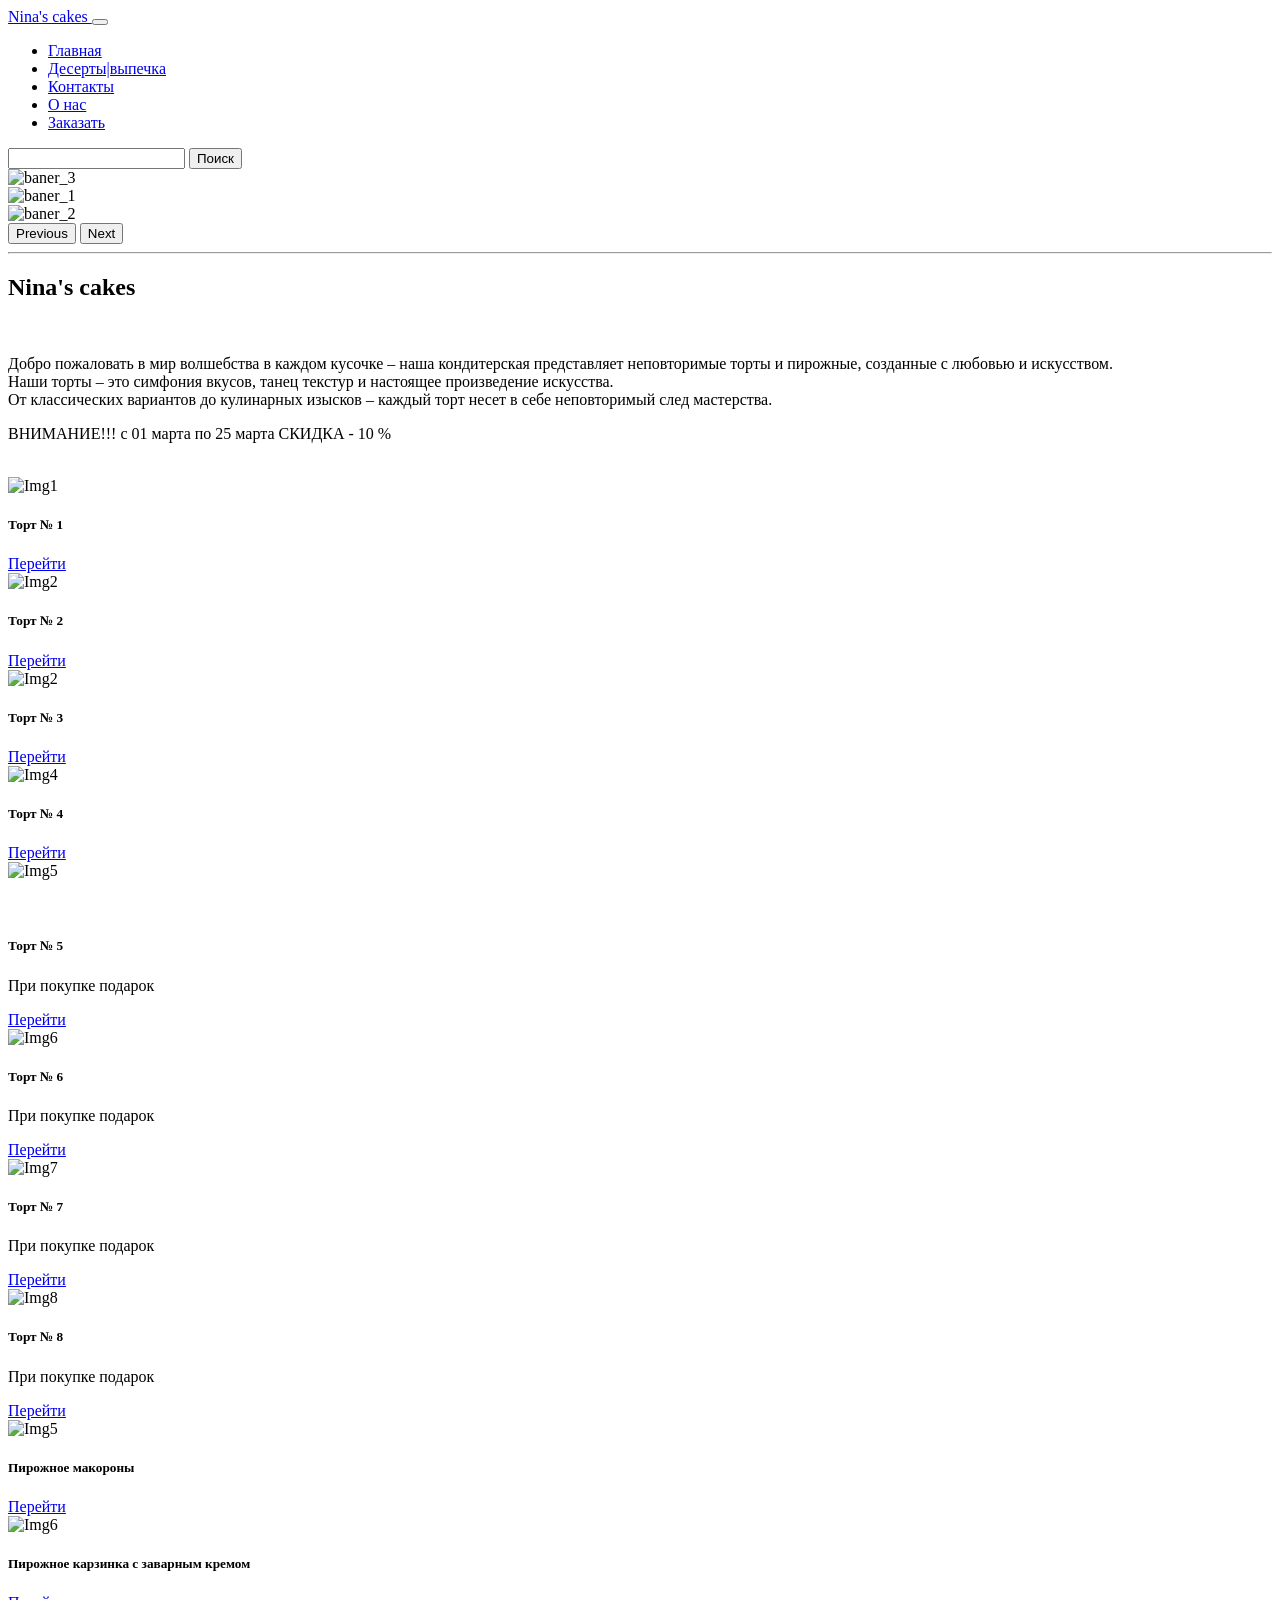
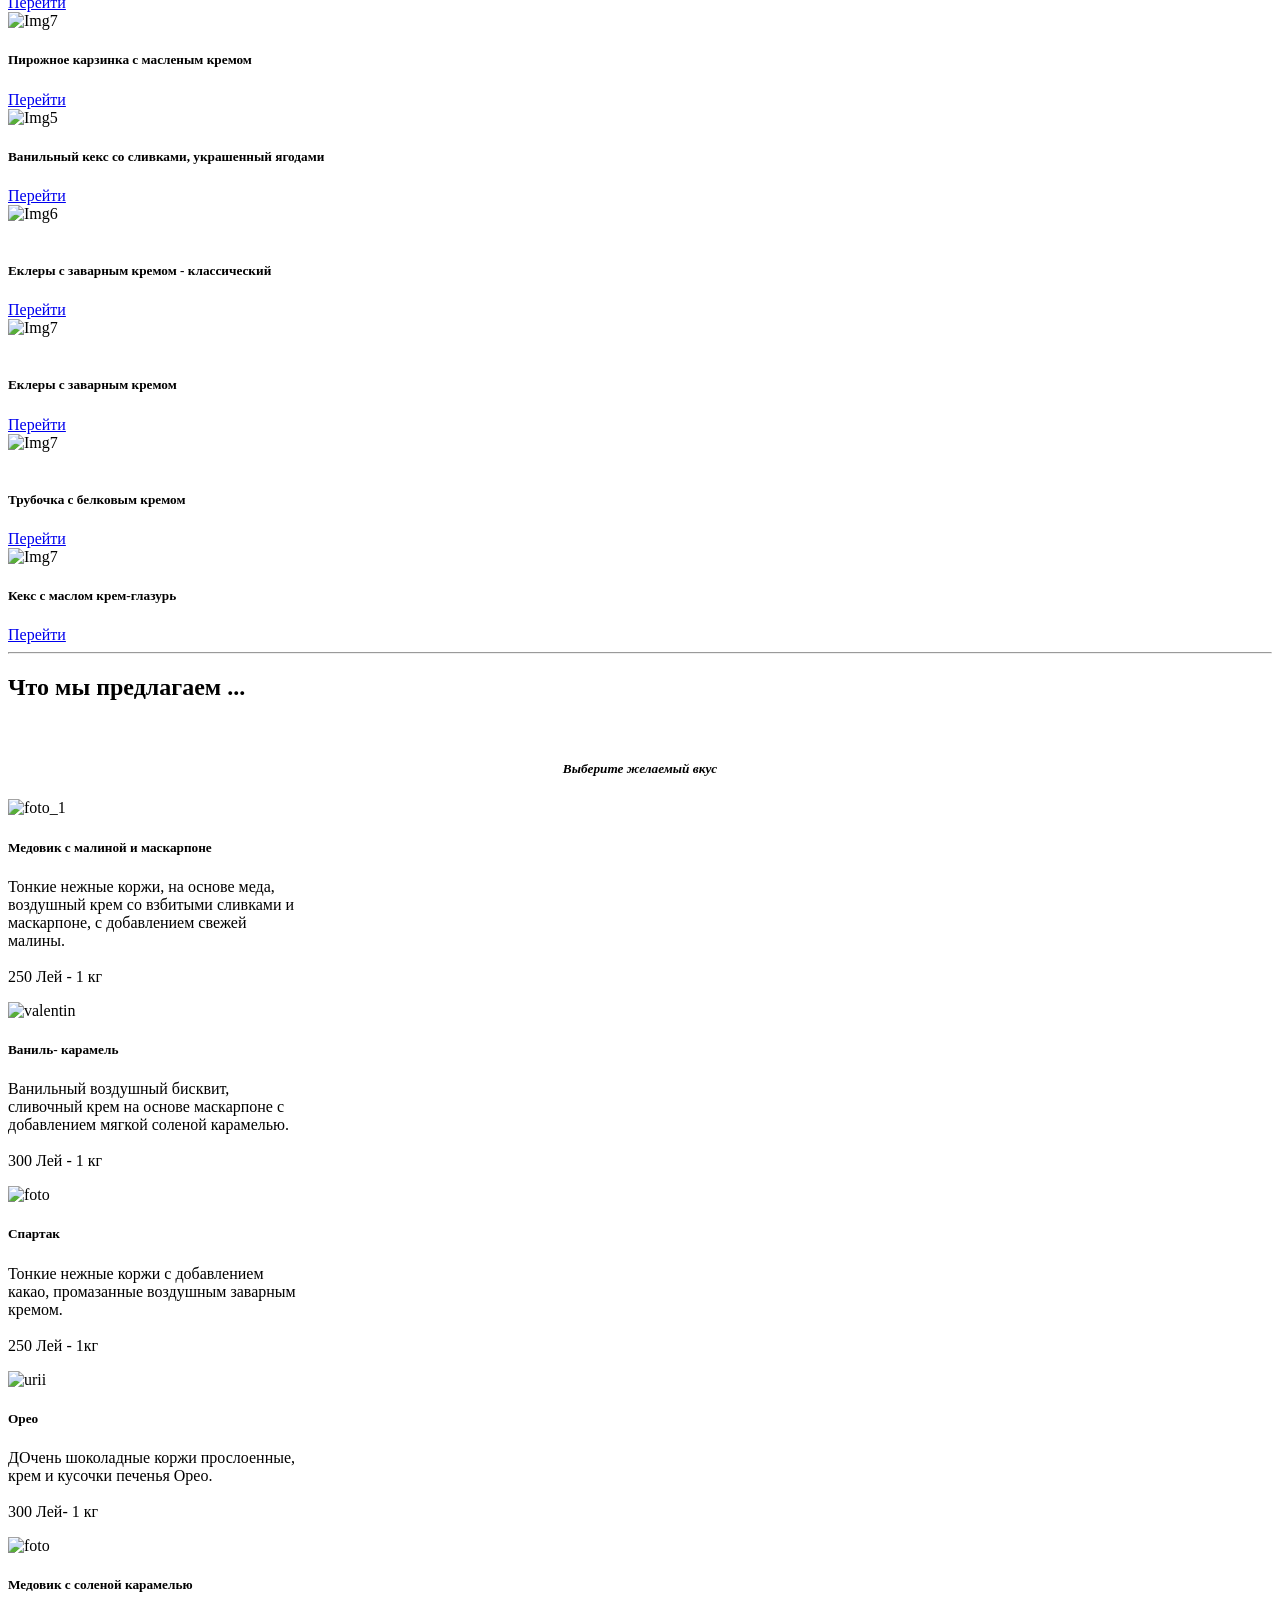
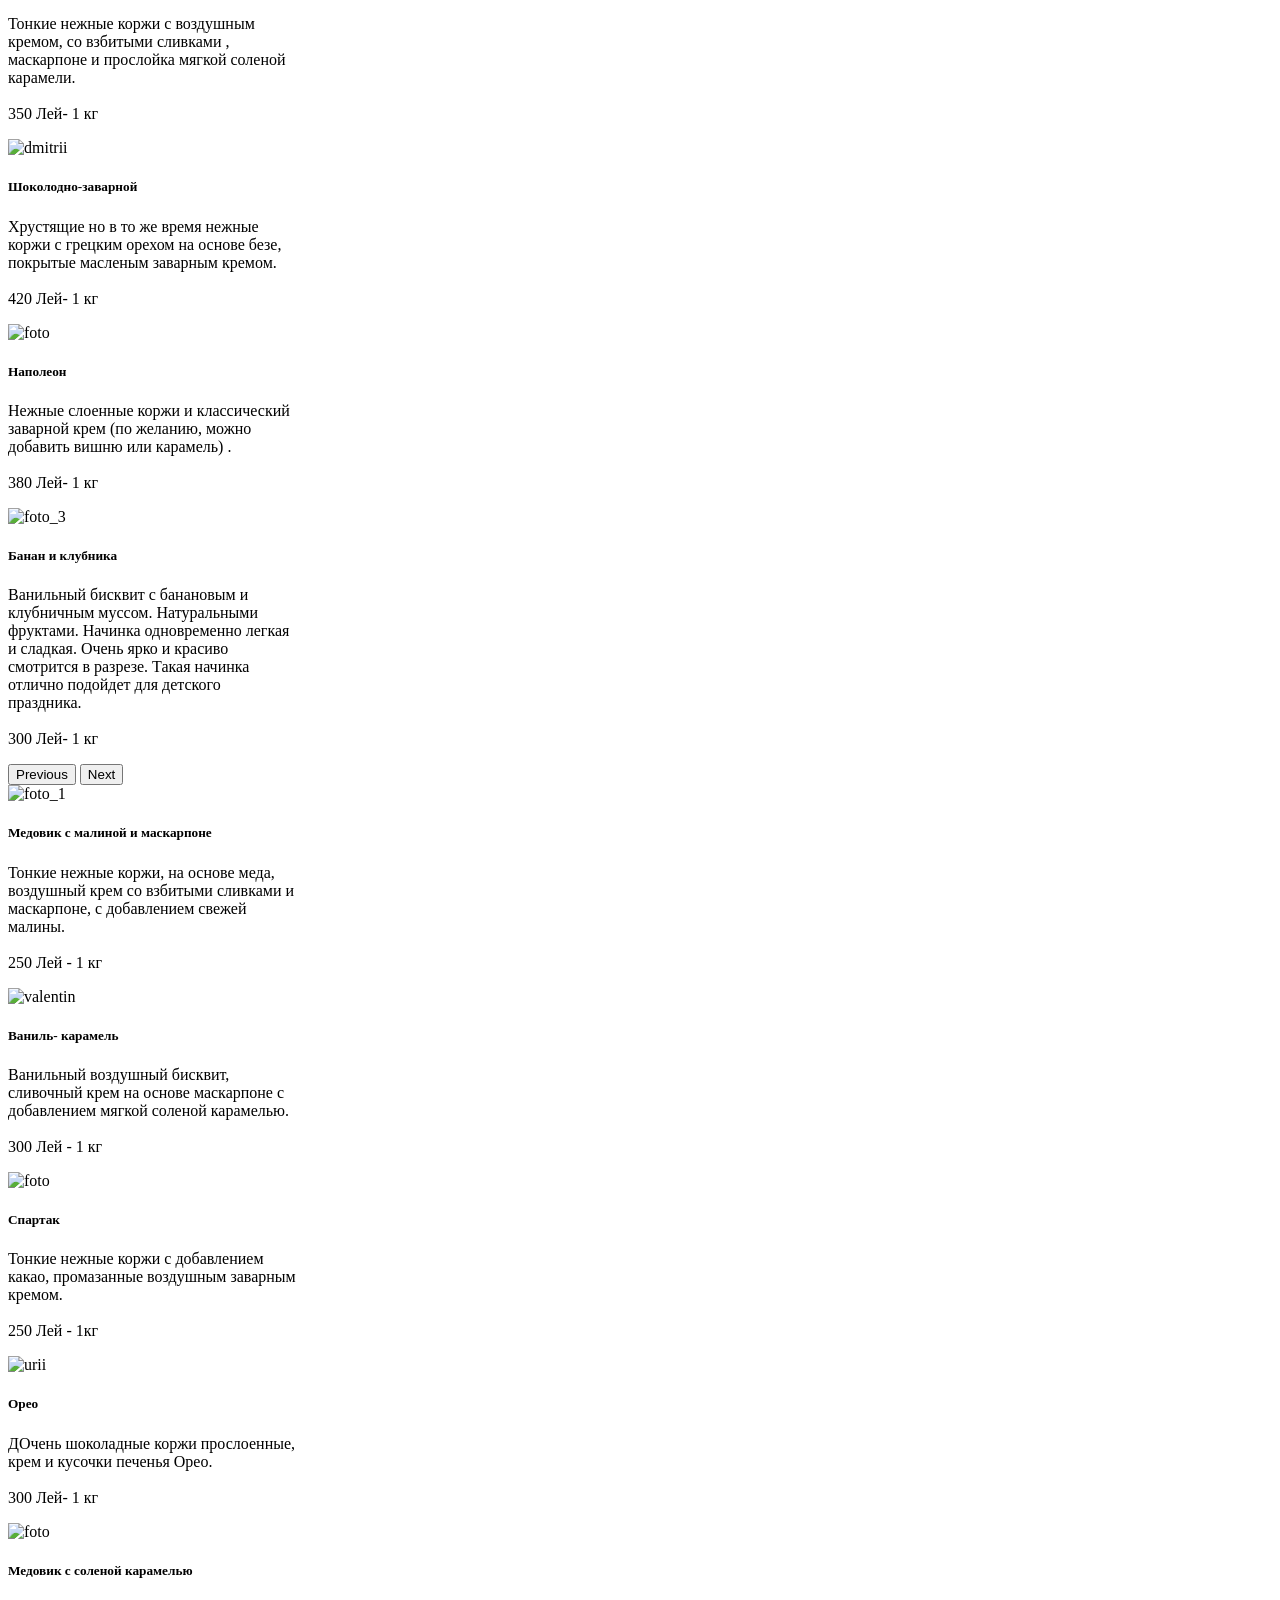
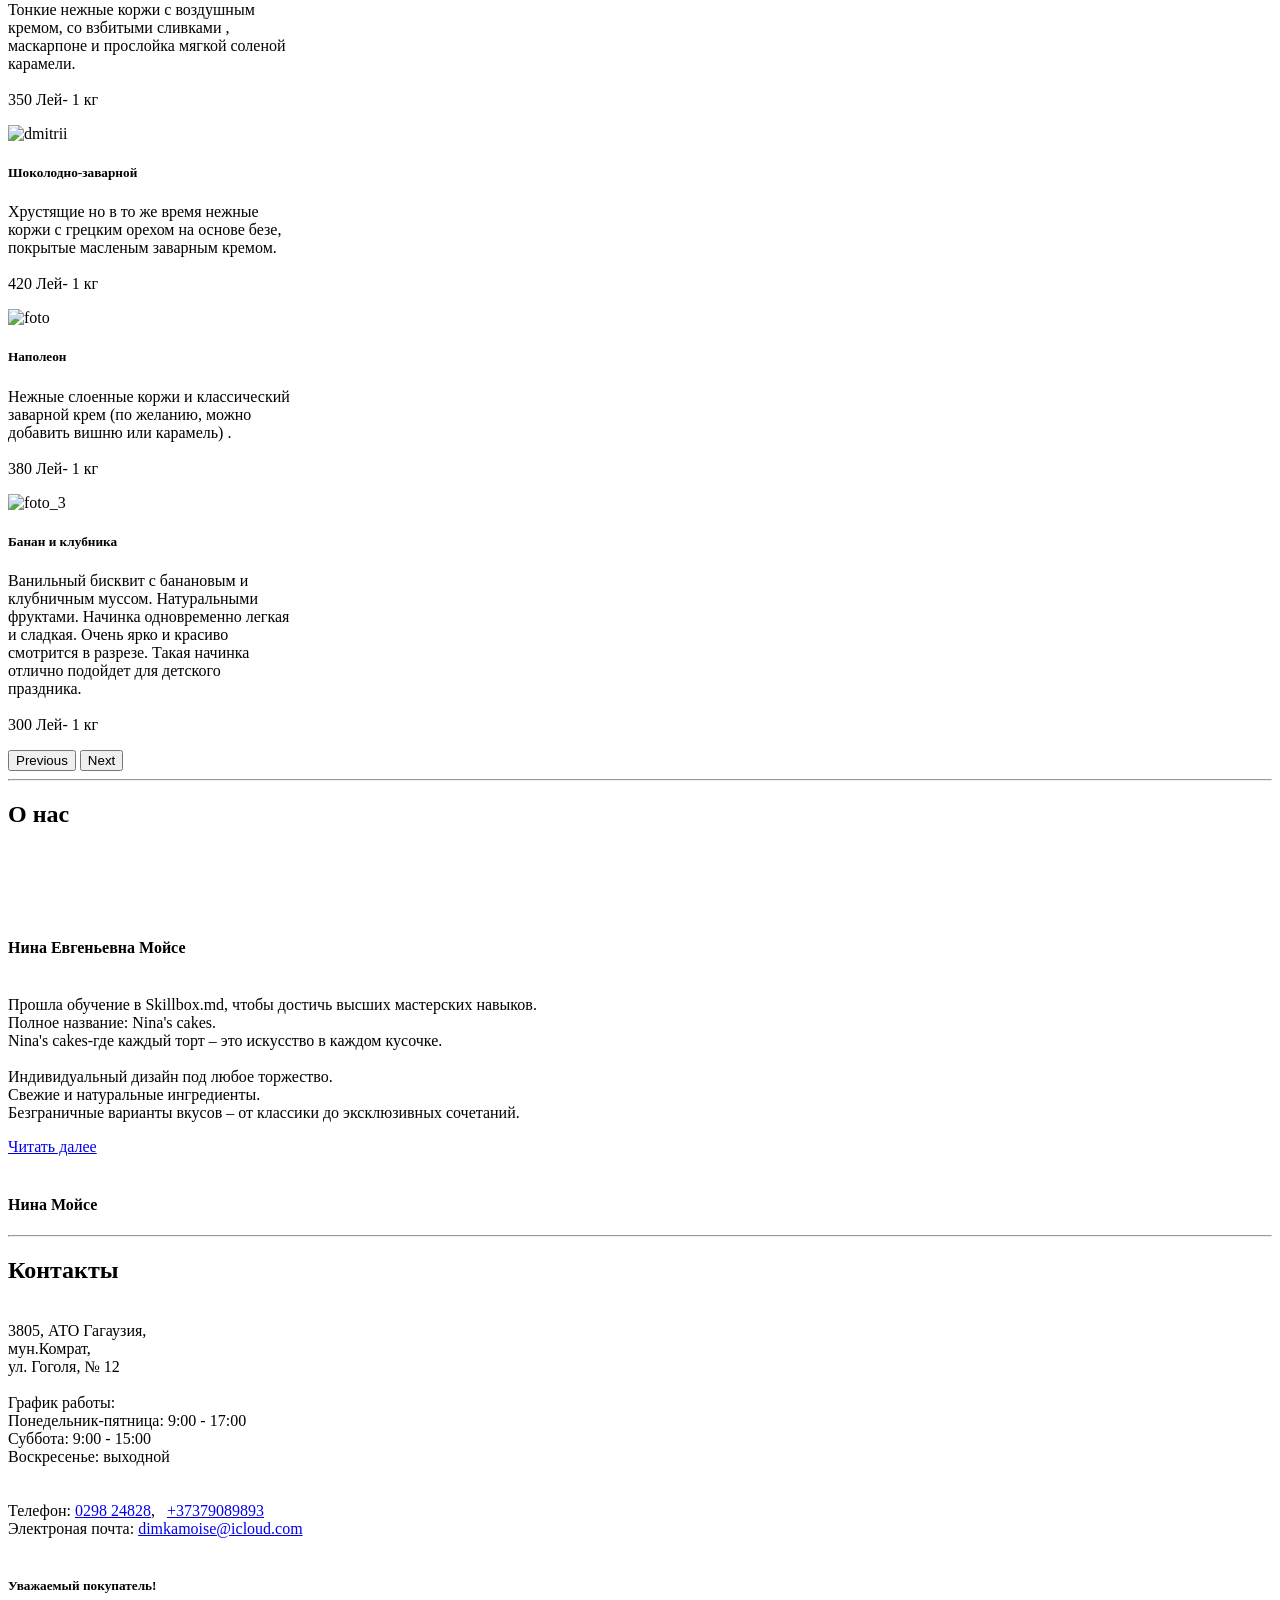
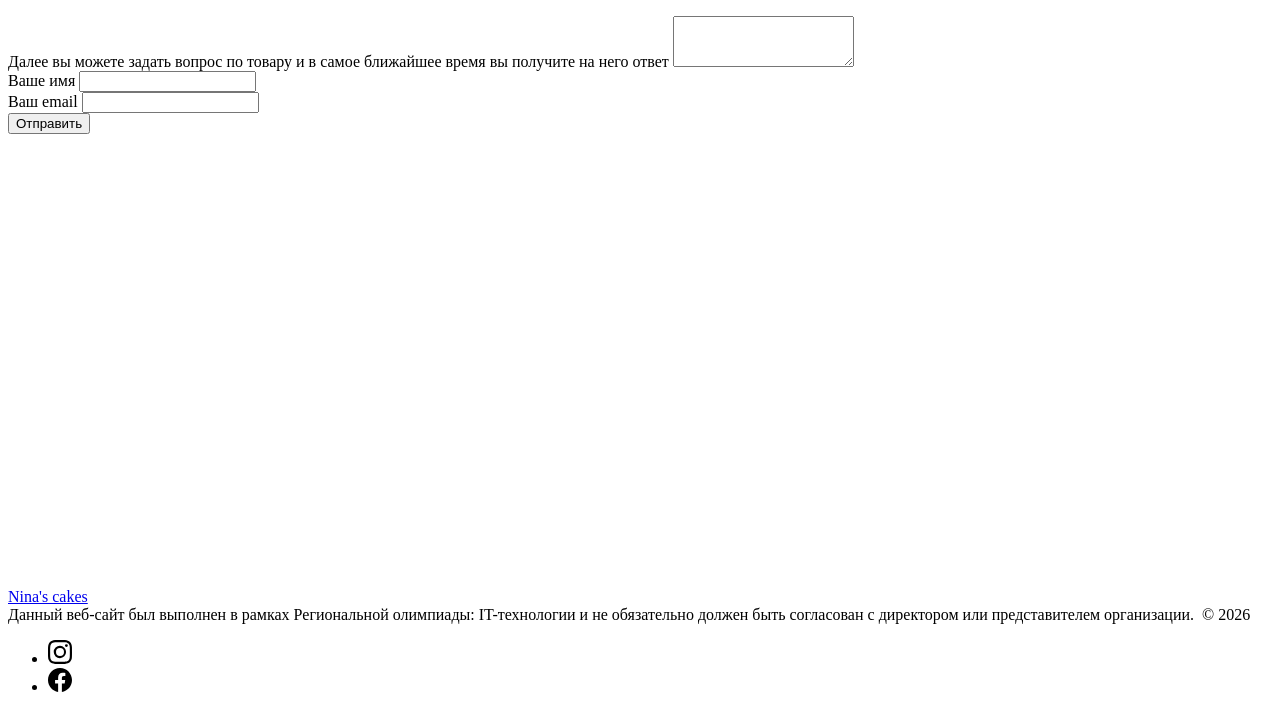
==== index.html @ 0c690330 "Add files via upload" ====
<!doctype html>
<html lang="ru">

<head>
  <meta charset="utf-8">
  <meta name="viewport" content="width=device-width, initial-scale=1">
  <title>Nina's cakes </title>
  <link href="images/icon1.png" rel="icon" />
  <link href="css/bootstrap.min.css" rel="stylesheet" />
  <link href="css/styles.css" rel="stylesheet" />
  <link href="https://unpkg.com/aos@2.3.1/dist/aos.css" rel="stylesheet">
  <script src="js/main.js" defer></script>
</head>

<body>
  <svg xmlns="http://www.w3.org/2000/svg" style="display: none;">
    <symbol id="bootstrap" viewBox="0 0 118 94">
      <title>Nina's cakes </title>
      <path fill-rule="evenodd" clip-rule="evenodd"
        d="M24.509 0c-6.733 0-11.715 5.893-11.492 12.284.214 6.14-.064 14.092-2.066 20.577C8.943 39.365 5.547 43.485 0 44.014v5.972c5.547.529 8.943 4.649 10.951 11.153 2.002 6.485 2.28 14.437 2.066 20.577C12.794 88.106 17.776 94 24.51 94H93.5c6.733 0 11.714-5.893 11.491-12.284-.214-6.14.064-14.092 2.066-20.577 2.009-6.504 5.396-10.624 10.943-11.153v-5.972c-5.547-.529-8.934-4.649-10.943-11.153-2.002-6.484-2.28-14.437-2.066-20.577C105.214 5.894 100.233 0 93.5 0H24.508zM80 57.863C80 66.663 73.436 72 62.543 72H44a2 2 0 01-2-2V24a2 2 0 012-2h18.437c9.083 0 15.044 4.92 15.044 12.474 0 5.302-4.01 10.049-9.119 10.88v.277C75.317 46.394 80 51.21 80 57.863zM60.521 28.34H49.948v14.934h8.905c6.884 0 10.68-2.772 10.68-7.727 0-4.643-3.264-7.207-9.012-7.207zM49.948 49.2v16.458H60.91c7.167 0 10.964-2.876 10.964-8.281 0-5.406-3.903-8.178-11.425-8.178H49.948z">
      </path>
    </symbol>
    <symbol id="facebook" viewBox="0 0 16 16">
      <path
        d="M16 8.049c0-4.446-3.582-8.05-8-8.05C3.58 0-.002 3.603-.002 8.05c0 4.017 2.926 7.347 6.75 7.951v-5.625h-2.03V8.05H6.75V6.275c0-2.017 1.195-3.131 3.022-3.131.876 0 1.791.157 1.791.157v1.98h-1.009c-.993 0-1.303.621-1.303 1.258v1.51h2.218l-.354 2.326H9.25V16c3.824-.604 6.75-3.934 6.75-7.951z" />
    </symbol>
    <symbol id="instagram" viewBox="0 0 16 16">
      <path
        d="M8 0C5.829 0 5.556.01 4.703.048 3.85.088 3.269.222 2.76.42a3.917 3.917 0 0 0-1.417.923A3.927 3.927 0 0 0 .42 2.76C.222 3.268.087 3.85.048 4.7.01 5.555 0 5.827 0 8.001c0 2.172.01 2.444.048 3.297.04.852.174 1.433.372 1.942.205.526.478.972.923 1.417.444.445.89.719 1.416.923.51.198 1.09.333 1.942.372C5.555 15.99 5.827 16 8 16s2.444-.01 3.298-.048c.851-.04 1.434-.174 1.943-.372a3.916 3.916 0 0 0 1.416-.923c.445-.445.718-.891.923-1.417.197-.509.332-1.09.372-1.942C15.99 10.445 16 10.173 16 8s-.01-2.445-.048-3.299c-.04-.851-.175-1.433-.372-1.941a3.926 3.926 0 0 0-.923-1.417A3.911 3.911 0 0 0 13.24.42c-.51-.198-1.092-.333-1.943-.372C10.443.01 10.172 0 7.998 0h.003zm-.717 1.442h.718c2.136 0 2.389.007 3.232.046.78.035 1.204.166 1.486.275.373.145.64.319.92.599.28.28.453.546.598.92.11.281.24.705.275 1.485.039.843.047 1.096.047 3.231s-.008 2.389-.047 3.232c-.035.78-.166 1.203-.275 1.485a2.47 2.47 0 0 1-.599.919c-.28.28-.546.453-.92.598-.28.11-.704.24-1.485.276-.843.038-1.096.047-3.232.047s-2.39-.009-3.233-.047c-.78-.036-1.203-.166-1.485-.276a2.478 2.478 0 0 1-.92-.598 2.48 2.48 0 0 1-.6-.92c-.109-.281-.24-.705-.275-1.485-.038-.843-.046-1.096-.046-3.233 0-2.136.008-2.388.046-3.231.036-.78.166-1.204.276-1.486.145-.373.319-.64.599-.92.28-.28.546-.453.92-.598.282-.11.705-.24 1.485-.276.738-.034 1.024-.044 2.515-.045v.002zm4.988 1.328a.96.96 0 1 0 0 1.92.96.96 0 0 0 0-1.92zm-4.27 1.122a4.109 4.109 0 1 0 0 8.217 4.109 4.109 0 0 0 0-8.217zm0 1.441a2.667 2.667 0 1 1 0 5.334 2.667 2.667 0 0 1 0-5.334z" />
    </symbol>
  </svg>

  <nav class="navbar navbar-expand-lg navbar-dark bg-primary fixed-top">
    <div class="container">
      <a class="navbar-brand" href="#"> Nina's cakes  </a>
      <button class="navbar-toggler" type="button" data-bs-toggle="collapse" data-bs-target="#navbarSupportedContent"
        aria-controls="navbarSupportedContent" aria-expanded="false" aria-label="Toggle navigation">
        <span class="navbar-toggler-icon"></span>
      </button>
      <div class="collapse navbar-collapse" id="navbarSupportedContent">
        <ul class="navbar-nav me-auto mb-2 mb-lg-0 margin-left: auto; margin-right: auto;">
          <li class="nav-item">
            <a class="nav-link " aria-current="page" href="#">Главная</a>
          </li>
          <li class="nav-item">
            <a class="nav-link" href="#products">Десерты|выпечка</a>
          </li>
          <li class="nav-item">
            <a class="nav-link" href="#contacts">Контакты</a>
          </li>
          <li class="nav-item">
            <a class="nav-link" href="#about">О нас</a>
          </li>
          <li class="nav-item">
            <a class="nav-link" href="pages/order.html">Заказать</a>
          </li>
        </ul>
        <form class="d-flex" role="search">
          <input class="form-control me-2" type="search" aria-label="Search" id="poisk">
          <button class="btn btn-success" type="button" onclick="poiskProdukta();">Поиск</button>
        </form>
      </div>
    </div>
  </nav>


  <div id="carouselExampleFade" class="carousel slide carousel-fade" data-bs-ride="carousel">

    <div class="carousel-inner m-top-75">
      <div class="carousel-item active" ata-bs-intervadl="2000">
        <img src="images/slayd.png" class="d-block img-carousel" alt="baner_3">
        </div>

      <div class="carousel-item" data-bs-interval="2000">
        <img src="images/slayd2.png" class="d-block  img-carousel" alt="baner_1">
      </div>

      <div class="carousel-item" data-bs-interval="2000">
        <img src="images/slayd3_1.png" class="d-block  img-carousel" alt="baner_2">
      </div>
    </div>
    <button class="carousel-control-prev" type="button" data-bs-target="#carouselExampleFade" data-bs-slide="prev">
      <span class="carousel-control-prev-icon" aria-hidden="true"></span>
      <span class="visually-hidden">Previous</span>
    </button>
    <button class="carousel-control-next" type="button" data-bs-target="#carouselExampleFade" data-bs-slide="next">
      <span class="carousel-control-next-icon" aria-hidden="true"></span>
      <span class="visually-hidden">Next</span>
    </button>
  </div>


  <hr id="products" class="my-3 container pt-5" />
   <div class="container my-4" id="ourProducts">
     <h2 class="text-center" data-aos="fade-up"> Nina's cakes</h2><br>
     <p class="centered" data-aos="fade-up">
       <span class="title-big">Добро пожаловать в мир волшебства в каждом кусочке – наша кондитерская представляет неповторимые торты и пирожные, созданные с любовью и искусством.
        <br>Наши торты – это симфония вкусов, танец текстур и настоящее произведение искусства.  <br>
        От классических вариантов до кулинарных изысков – каждый торт несет в себе неповторимый след мастерства. 
       </span> 
       <br>
      </p>
      <p class="centered " data-aos="fade-up">
        <span class="title-big text-danger">ВНИМАНИЕ!!! с 01 марта по 25 марта  СКИДКА - 10 % </span> 
      </p>
      <br> 
     <div class="row row-cols-1 row-cols-md-2 g-4 producti">
        <div class="col-sm-12 col-md-6 col-lg-4 col-xl-3" type="tort">
          <div class="card text-center" data-aos="fade-up" >
            <img src="images/slayd-.png" class="card-img-top" alt="Img1"><br>
            <div class="card-body">
              <h5 class="card-title">Торт № 1</h5>
              <a class="btn btn-success" href="pages/order.html" role="button">Перейти</a>
            </div>
          </div>
        </div>

        <div class="col-sm-12 col-md-6 col-lg-4 col-xl-3" type="tort">
          <div class="card text-center" data-aos="fade-up" >
            <img src="images/slayd2_.png" class="card-img-top" alt="Img2">
            <div class="card-body">
              <h5 class="card-title">Торт № 2</h5>
              <a class="btn btn-success" href="pages/order.html" role="button">Перейти</a>
            </div>
          </div>
        </div>

      <div class="col-sm-12 col-md-6 col-lg-4 col-xl-3" type="tort">
        <div class="card text-center" data-aos="fade-up" >
          <img src="images/slayd_3.jpg" class="card-img-top" alt="Img2">
          <div class="card-body">
            <h5 class="card-title">Торт № 3</h5>
            <a class="btn btn-success" href="pages/order.html" role="button">Перейти</a>
          </div>
        </div>
      </div> 

      <div class="col-sm-12 col-md-6 col-lg-4 col-xl-3" type="tort">
        <div class="card text-center" data-aos="fade-up" >
          <img src="images/slayd31.png" class="card-img-top" alt="Img4"><br>
          <div class="card-body">
            <h5 class="card-title">Торт № 4</h5>
            <a class="btn btn-success" href="pages/order.html" role="button">Перейти</a>
          </div>
        </div>
      </div>

      <div class="col-sm-12 col-md-6 col-lg-4 col-xl-3" type="tort">
        <div class="card text-center" data-aos="fade-up" >
          <img src="images/slayd5.jpg" class="card-img-top" alt="Img5">
          <div class="card-body">
            <br ><br>
            <h5 class="card-title">Торт № 5</h5>
            <p class="card-text text-danger">При покупке подарок</p>
            <a class="btn btn-success" href="pages/order.html" role="button">Перейти</a>
          </div>
        </div>
      </div>

      <div class="col-sm-12 col-md-6 col-lg-4 col-xl-3" type="tort">
        <div class="card text-center" data-aos="fade-up" >
          <img src="images/slayd6.png" class="card-img-top" alt="Img6">
          <div class="card-body">
            <h5 class="card-title">Торт № 6</h5>
            <p class="card-text text-danger">При покупке подарок</p>
            <a class="btn btn-success" href="pages/order.html" role="button">Перейти</a>
          </div>
        </div>
      </div>

      <div class="col-sm-12 col-md-6 col-lg-4 col-xl-3" type="tort">
        <div class="card text-center" data-aos="fade-up" >
          <img src="images/slayd7.jpg" class="card-img-top" alt="Img7">
          <div class="card-body">
            <h5 class="card-title">Торт № 7</h5>
            <p class="card-text text-danger">При покупке подарок</p>
            <a class="btn btn-success" href="pages/order.html" role="button">Перейти</a>
          </div>
        </div>
      </div>

      <div class="col-sm-12 col-md-6 col-lg-4 col-xl-3" type="tort">
        <div class="card text-center" data-aos="fade-up" >
          <img src="images/slayd8.jpg" class="card-img-top" alt="Img8">
          <div class="card-body">
            <h5 class="card-title">Торт № 8</h5>
            <p class="card-text text-danger">При покупке подарок</p>
            <a class="btn btn-success" href="pages/order.html" role="button">Перейти</a>
          </div>
        </div>
      </div>

      <div class="col-sm-12 col-md-6 col-lg-4 col-xl-3" type="tort">
        <div class="card text-center" data-aos="fade-up" >
          <img src="images/makoron.jpg" class="card-img-top" alt="Img5">
          <div class="card-body">
            <h5 class="card-title">Пирожное макороны</h5>
           <a class="btn btn-success" href="pages/order.html" role="button">Перейти</a>
          </div>
        </div>
      </div>

      <div class="col-sm-12 col-md-6 col-lg-4 col-xl-3" type="korzin">
        <div class="card text-center" data-aos="fade-up" >
          <img src="images/korzin.jpg" class="card-img-top" alt="Img6">
          <div class="card-body">
            <h5 class="card-title">Пирожное карзинка с заварным кремом</h5>
            <a class="btn btn-success" href="pages/order.html" role="button">Перейти</a>
          </div>
        </div>
      </div>

      <div class="col-sm-12 col-md-6 col-lg-4 col-xl-3" type="korzin">
        <div class="card text-center" data-aos="fade-up" >
          <img src="images/korzin1.jpg" class="card-img-top" alt="Img7">
          <div class="card-body">
            <h5 class="card-title">Пирожное карзинка с масленым кремом</h5>
            <a class="btn btn-success" href="pages/order.html" role="button">Перейти</a>
          </div>
        </div>
      </div>

      <div class="col-sm-12 col-md-6 col-lg-4 col-xl-3" type="tort">
        <div class="card text-center" data-aos="fade-up" >
          <img src="images/keks1.jpg" class="card-img-top" alt="Img5">
          <div class="card-body">
            <h5 class="card-title">Ванильный кекс со сливками, украшенный ягодами</h5>
            <a class="btn btn-success" href="pages/order.html" role="button">Перейти</a>
          </div>
        </div>
      </div>

      <div class="col-sm-12 col-md-6 col-lg-4 col-xl-3" type="ekleri">
        <div class="card text-center" data-aos="fade-up" >
          <img src="images/ekleri.jpg" class="card-img-top" alt="Img6">
          <div class="card-body">
            <br />
            <h5 class="card-title">Еклеры с заварным кремом - классический</h5>
            <a class="btn btn-success" href="pages/order.html" role="button">Перейти</a>
          </div>
        </div>
      </div>

     <div class="col-sm-12 col-md-6 col-lg-4 col-xl-3" type="ekleri">
        <div class="card text-center" data-aos="fade-up" >
          <img src="images/ekleri1.jpg" class="card-img-top" alt="Img7">
          <div class="card-body">
            <br />
            <h5 class="card-title">Еклеры с заварным кремом</h5>
            <a class="btn btn-success" href="pages/order.html" role="button">Перейти</a>
          </div>
        </div>
      </div> 

      <div class="col-sm-12 col-md-6 col-lg-4 col-xl-3" type="ekleri">
        <div class="card text-center" data-aos="fade-up" >
          <img src="images/trub.jpg" class="card-img-top" alt="Img7">
          <div class="card-body">
            <br />
            <h5 class="card-title">Трубочка с белковым кремом </h5>
            <a class="btn btn-success" href="pages/order.html" role="button">Перейти</a>
          </div>
        </div>
      </div> 

      <div class="col-sm-12 col-md-6 col-lg-4 col-xl-3" type="ekleri">
        <div class="card text-center" data-aos="fade-up" >
          <img src="images/keks.jpg" class="card-img-top" alt="Img7">
          <div class="card-body">
            <h5 class="card-title">Кекс с маслом крем-глазурь</h5>
            <a class="btn btn-success" href="pages/order.html" role="button">Перейти</a>
          </div>
        </div>
      </div> 
    </div>
  </div>

 <!--Что мы предлагаем desktop-->

  <hr id="otziv" class="my-3 container pt-5" />
  <div class="container-xxl my-4 reviews">  <h2 class="text-center" data-aos="fade-up">Что мы предлагаем ...</h2>
    <br />
    <h5 style="text-align: center;"><i>Выберите желаемый вкус</i></h5>

    <div id="carouselExample" class="carousel slide reviews-desktop">
        <div class="carousel-inner">
          <div class="carousel-item active">
            <div class="row-review pb-3">

              <div class="col-review">
                <div class="card" style="width: 18rem;">
                  <img src="images/nacik_1.jpg" class="card-img-top" alt="foto_1">
                  <div class="card-body">
                    <h5 class="card-title">Медовик с малиной и маскарпоне</h5>
                    <p class="card-text">Тонкие нежные коржи, на основе меда, воздушный крем со взбитыми сливками и маскарпоне, с добавлением свежей малины.
                    <br ><br >
                    250 Лей - 1 кг</p>
                  </div>
                </div>
              </div>

              <div class="col-review">
                <div class="card" style="width: 18rem">
                  <img src="images/nacik_2.jpg" class="card-img-top" alt="valentin">
                  <div class="card-body">
                    <h5 class="card-title">Ваниль- карамель</h5>
                    <p class="card-text">Ванильный воздушный бисквит, сливочный крем на основе маскарпоне с добавлением мягкой соленой карамелью.
                      <br ><br >
                      300 Лей - 1 кг 
                    </p>
                  </div>
                </div>
              </div>

              <div class="col-review">
                <div class="card" style="width: 18rem">
                  <img src="images/nacik_3.jpg" class="card-img-top" alt="foto">
                  <div class="card-body">
                    <h5 class="card-title">Спартак</h5>
                    <p class="card-text">Тонкие нежные коржи с добавлением какао, промазанные воздушным заварным кремом.
                    <br >
                    <br >
                    250 Лей - 1кг</p>
                  </div>
                </div>
              </div>
            </div>
          </div>

          <div class="carousel-item">
            <div class="row-review">
              <div class="card" style="width: 18rem">
                <img src="images/naciik_7.jpg" class="card-img-top" alt="urii">
                <div class="card-body">
                  <h5 class="card-title">Орео</h5>
                  <p class="card-text">ДОчень шоколадные коржи прослоенные, крем и кусочки печенья Орео.
                    <br >
                    <br >
                    300 Лей- 1 кг
                  </p>
                </div>
            </div>

            <div class="card" style="width: 18rem">
              <img src="images/nacik_5.jpg" class="card-img-top" alt="foto">
              <div class="card-body">
                <h5 class="card-title">Медовик с соленой карамелью</h5>
                <p class="card-text">Тонкие нежные коржи с воздушным кремом, со взбитыми сливками , маскарпоне и прослойка мягкой соленой карамели.
                  <br >
                  <br >
                  350 Лей- 1 кг
                </p>
              </div>
            </div>

            <div class="card" style="width: 18rem">
              <img src="images/nacik_6.jpg" class="card-img-top" alt="dmitrii">
              <div class="card-body">
                <h5 class="card-title">Шоколодно-заварной</h5>
                <p class="card-text">Хрустящие но в то же время нежные коржи с грецким орехом на основе безе, покрытые масленым заварным кремом.
                  <br >
                  <br >
                  420 Лей- 1 кг 
                </p>
              </div>
            </div>
          </div>
        </div>

        <div class="carousel-item">
          <div class="row-review">
            <div class="card" style="width: 18rem">
              <img src="images/nacik_4.jpg" class="card-img-top" alt="foto">
              <div class="card-body">
                <h5 class="card-title">Наполеон</h5>
                <p class="card-text">Нежные слоенные коржи и классический заварной крем (по желанию, можно добавить вишню или карамель) .
                  <br >
                  <br >
                  380 Лей- 1 кг
                </p>
              </div>
            </div>

            <div class="card" style="width: 18rem">
              <img src="images/naciik_8.jpg" class="card-img-top" alt="foto_3">
              <div class="card-body">
                <h5 class="card-title">Банан и клубника</h5>
                <p class="card-text">Ванильный бисквит с банановым и клубничным муссом. Натуральными фруктами. Начинка одновременно легкая и сладкая. Очень ярко и красиво смотрится в разрезе. Такая начинка отлично подойдет для детского праздника.
                  <br >
                  <br >
                  300 Лей- 1 кг
                </p>
              </div>
            </div>
          </div>
        </div> 
        </div>
      <button class="carousel-control-prev" type="button" data-bs-target="#carouselExample" data-bs-slide="prev">
        <span class="carousel-control-prev-icon" aria-hidden="true"></span>
        <span class="visually-hidden">Previous</span>
      </button>
      <button class="carousel-control-next" type="button" data-bs-target="#carouselExample" data-bs-slide="next">
        <span class="carousel-control-next-icon" aria-hidden="true"></span>
        <span class="visually-hidden">Next</span>
      </button>
    </div>

    <!--Что мы предлагаем-->

    <div id="carouselMobile" class="carousel slide reviews-mobile">
      <div class="carousel-inner">
        <div class="carousel-item active">
          <div class="col-review">
            <div class="card" style="width: 18rem;">
              <img src="images/nacik_1.jpg" class="card-img-top" alt="foto_1">
              <div class="card-body">
              <h5 class="card-title">Медовик с малиной и маскарпоне</h5>
              <p class="card-text">Тонкие нежные коржи, на основе меда, воздушный крем со взбитыми сливками и маскарпоне, с добавлением свежей малины.
                <br ><br >
                250 Лей - 1 кг
                </p>
            </div>
          </div>
        </div>

        <div class="col-review">
          <div class="card" style="width: 18rem">
            <img src="images/nacik_2.jpg" class="card-img-top" alt="valentin">
            <div class="card-body">
              <h5 class="card-title">Ваниль- карамель</h5>
              <p class="card-text">Ванильный воздушный бисквит, сливочный крем на основе маскарпоне с добавлением мягкой соленой карамелью.
                <br ><br >
                300 Лей - 1 кг </p>
            </div>
          </div>
        </div>

        <div class="col-review">
          <div class="card" style="width: 18rem">
            <img src="images/nacik_3.jpg" class="card-img-top" alt="foto">
            <div class="card-body">
              <h5 class="card-title">Спартак</h5>
              <p class="card-text">Тонкие нежные коржи с добавлением какао, промазанные воздушным заварным кремом.
              <br >
              <br >
                250 Лей - 1кг</p>
            </div>
          </div>
        </div>
      </div>
    </div>

      <div class="carousel-item">
        <div class="row-review">
          <div class="card" style="width: 18rem">
          <img src="images/naciik_7.jpg" class="card-img-top" alt="urii">
            <div class="card-body">
            <h5 class="card-title">Орео</h5>
            <p class="card-text">ДОчень шоколадные коржи прослоенные, крем и кусочки печенья Орео.
              <br >
              <br >
              300 Лей- 1 кг</p>
            </div>
          </div>

        <div class="card" style="width: 18rem">
          <img src="images/nacik_5.jpg" class="card-img-top" alt="foto">
          <div class="card-body">
            <h5 class="card-title">Медовик с соленой карамелью</h5>
            <p class="card-text">Тонкие нежные коржи с воздушным кремом, со взбитыми сливками , маскарпоне и прослойка мягкой соленой карамели.
              <br >
              <br >
              350 Лей- 1 кг
            </p>
          </div>
        </div>

        <div class="card" style="width: 18rem">
          <img src="images/nacik_6.jpg" class="card-img-top" alt="dmitrii">
          <div class="card-body">
            <h5 class="card-title">Шоколодно-заварной</h5>
            <p class="card-text">Хрустящие но в то же время нежные коржи с грецким орехом на основе безе, покрытые масленым заварным кремом.
              <br >
              <br >
              420 Лей- 1 кг </p>
          </div>
        </div>
      </div>
    </div>

    <div class="carousel-item">
      <div class="row-review">
        <div class="card" style="width: 18rem">
          <img src="images/nacik_4.jpg" class="card-img-top" alt="foto">
          <div class="card-body">
            <h5 class="card-title">Наполеон</h5>
            <p class="card-text">Нежные слоенные коржи и классический заварной крем (по желанию, можно добавить вишню или карамель) .
              <br >
              <br >
              380 Лей- 1 кг</p>
          </div>
        </div>

        <div class="card" style="width: 18rem">
          <img src="images/naciik_8.jpg" class="card-img-top" alt="foto_3">
          <div class="card-body">
            <h5 class="card-title">Банан и клубника</h5>
            <p class="card-text">Ванильный бисквит с банановым и клубничным муссом. Натуральными фруктами. Начинка одновременно легкая и сладкая. Очень ярко и красиво смотрится в разрезе. Такая начинка отлично подойдет для детского праздника.
              <br >
              <br >
              300 Лей- 1 кг
            </p>
          </div>
          </div>
        </div> 
      </div>
      <button class="carousel-control-prev" type="button" data-bs-target="#carouselMobile" data-bs-slide="prev">
        <span class="carousel-control-prev-icon" aria-hidden="true"></span>
        <span class="visually-hidden">Previous</span>
      </button>
        <button class="carousel-control-next" type="button" data-bs-target="#carouselMobile" data-bs-slide="next">
        <span class="carousel-control-next-icon" aria-hidden="true"></span>
        <span class="visually-hidden">Next</span>
        </button>
      </div>
    </div>
      <!--конец страницы Что мы предлагаем-->

    <!--О нас-->
    <hr id="about" class="my-3 container pt-5" />
    <div class="container my-4">
      <h2 class="text-center" data-aos="fade-up">О нас</h2><br />
      <div class="row">
        <div class="col-sm-12 col-md-12 col-lg-6 col-xl-6 text-justify" data-aos="fade-up">
          <p class="main">
            <br>  <br>
            <h4>Нина Евгеньевна Мойсе</h4> <br>
            Прошла обучение в Skillbox.md, чтобы достичь высших мастерских навыков.<br>
            Полное название: <span class="title-big text-danger">Nina's cakes.</span><br>
            <span class="title-big text-danger">Nina's cakes</span>-где каждый торт – это искусство в каждом кусочке.<br>
            <br>
            Индивидуальный дизайн под любое торжество.<br>
            Свежие и натуральные ингредиенты.<br>
            Безграничные варианты вкусов – от классики до эксклюзивных сочетаний.
          </p>
          <a class="btn btn-success" href="https://www.facebook.com/nina.mojse?mibextid=LQQJ4d"
            target="_blank">Читать далее
          </a>
        </div>
        <div class="col-sm-12 col-md-12 col-lg-6 col-xl-6">
          <img src="images/nina.jpg" class="img-center" data-aos="fade-up" alt="">
          <p class="text-center"><strong><h4>Нина Мойсе</h4></strong></p>
        </div>
      </div>
    </div>
    <!--Контакты-->
    <hr id="contacts" class="my-3 container pt-5" />
    <div class="container p-3" data-aos="fade-up">
      <h2 class="text-center">Контакты</h2>
      <br>

      <div class="row">
        <div class="col-sm-12 col-md-12 col-lg-6 col-xl-6 sectionContact text-center shadow-lg">
          <span>3805, АТО Гагаузия, <br /> мун.Комрат, <br />ул. Гоголя, № 12<br /><br />
            <span class="title-big text-danger">График работы:</span> 
            <br />
            Понедельник-пятница: 9:00 - 17:00<br />
            Суббота: 9:00 - 15:00<br />
            Воскресенье: выходной
          </span> <br /><br />
            <br />
            Телефон: <a href="tel:0298 24828" class="link-success">0298 24828</a>,&nbsp;&nbsp;
          <a href="mob:+37379089893" class="link-success">+37379089893</a> <br />
          Электроная почта: <a href="mailto:dimkamoise@icloud.com" class="link-info">dimkamoise@icloud.com</a> 
          <br /> <br />
        </div>

        <div class="col-sm-12 col-md-12 col-lg-6 col-xl-6 p-4 shadow-lg">
          <form class="row g-3">
            <div class="mb-3 col-md-12">
              <label for="exampleFormControlTextarea1" class="form-label">
                <h5 class="card-title text-center">Уважаемый покупатель!</h5> 
                Далее вы можете задать вопрос по товару и в самое ближайшее время вы получите на него ответ
              </label>
              <textarea class="form-control" id="exampleFormControlTextarea1" rows="3"></textarea>
            </div>
            <div class="col-md-6">
              <label for="inputName" class="form-label">Ваше имя</label>
              <input type="text" class="form-control" id="inputName">
            </div>
            <div class="col-md-6">
              <label for="inputEmail4" class="form-label">Ваш email</label>
              <input type="email" class="form-control" id="inputEmail4">
            </div>

            <div class="col-12 text-center">
              <button type="submit" class="btn btn-success">Отправить</button>
            </div>
          </form>
        </div>
      </div>

      <div class="col-sm-12 col-md-12 col-lg-12 col-xl-12 myMap mt-3">
        <iframe src="https://www.google.com/maps/embed?pb=!1m18!1m12!1m3!1d18542.641785792122!2d28.631495186101635!3d46.30228638057177!2m3!1f0!2f0!3f0!3m2!1i1024!2i768!4f13.1!3m3!1m2!1s0x40b620aa20320b95%3A0xa37a2bde35104d97!2zU3RyYWRhIEdvZ29sLCBDb21yYXQsINCc0L7Qu9C00L7QstCw!5e0!3m2!1sru!2s!4v1708950197473!5m2!1sru!2s" width="600" height="450" style="border:0;" allowfullscreen="" loading="lazy" referrerpolicy="no-referrer-when-downgrade">
        </iframe>
      </div>
    </div>
  </div>
  <div class="container-fluid bg-primary">
      <footer class="d-flex flex-wrap justify-content-between align-items-center py-3  border-top">
        <div class="col-md-4 d-flex align-items-center">
          <a class="navbar-brand" href="#"> Nina's cakes </a>
        </div>
        <div class="col-md-4 d-flex align-items-center justify-content-center">
          Данный веб-сайт был выполнен в рамках Региональной олимпиады: 
          IT-технологии и не обязательно должен быть согласован с директором или представителем организации.
            &nbsp;<span>&copy; <span id="year"></span></span>
        </div>

        <ul class="nav col-md-4 justify-content-end list-unstyled d-flex">
          <li class="ms-3"><a href="https://www.instagram.com/atrika_prim/"><svg class="bi" width="24" height="24">
            <use xlink:href="#instagram" /> </svg></a>
          </li>
          <li class="ms-3"><a href="https://www.facebook.com/profile.php?id=100064158877873"><svg class="bi" width="24" height="24">
            <use xlink:href="#facebook" /></svg></a>
          </li>
        </ul>
      </footer>
    </div>

  <script src="https://unpkg.com/aos@2.3.1/dist/aos.js">
  </script>
  <script src="https://cdn.jsdelivr.net/npm/bootstrap@5.2.3/dist/js/bootstrap.bundle.min.js"
    integrity="sha384-kenU1KFdBIe4zVF0s0G1M5b4hcpxyD9F7jL+jjXkk+Q2h455rYXK/7HAuoJl+0I4" crossorigin="anonymous">
  </script>
  <script>   
    AOS.init({ 
      once: true,
    });
    document.getElementById("year").innerHTML = new Date().getFullYear();
  </script>
  <script src="js/poisk.js"></script>
</body>
</html>
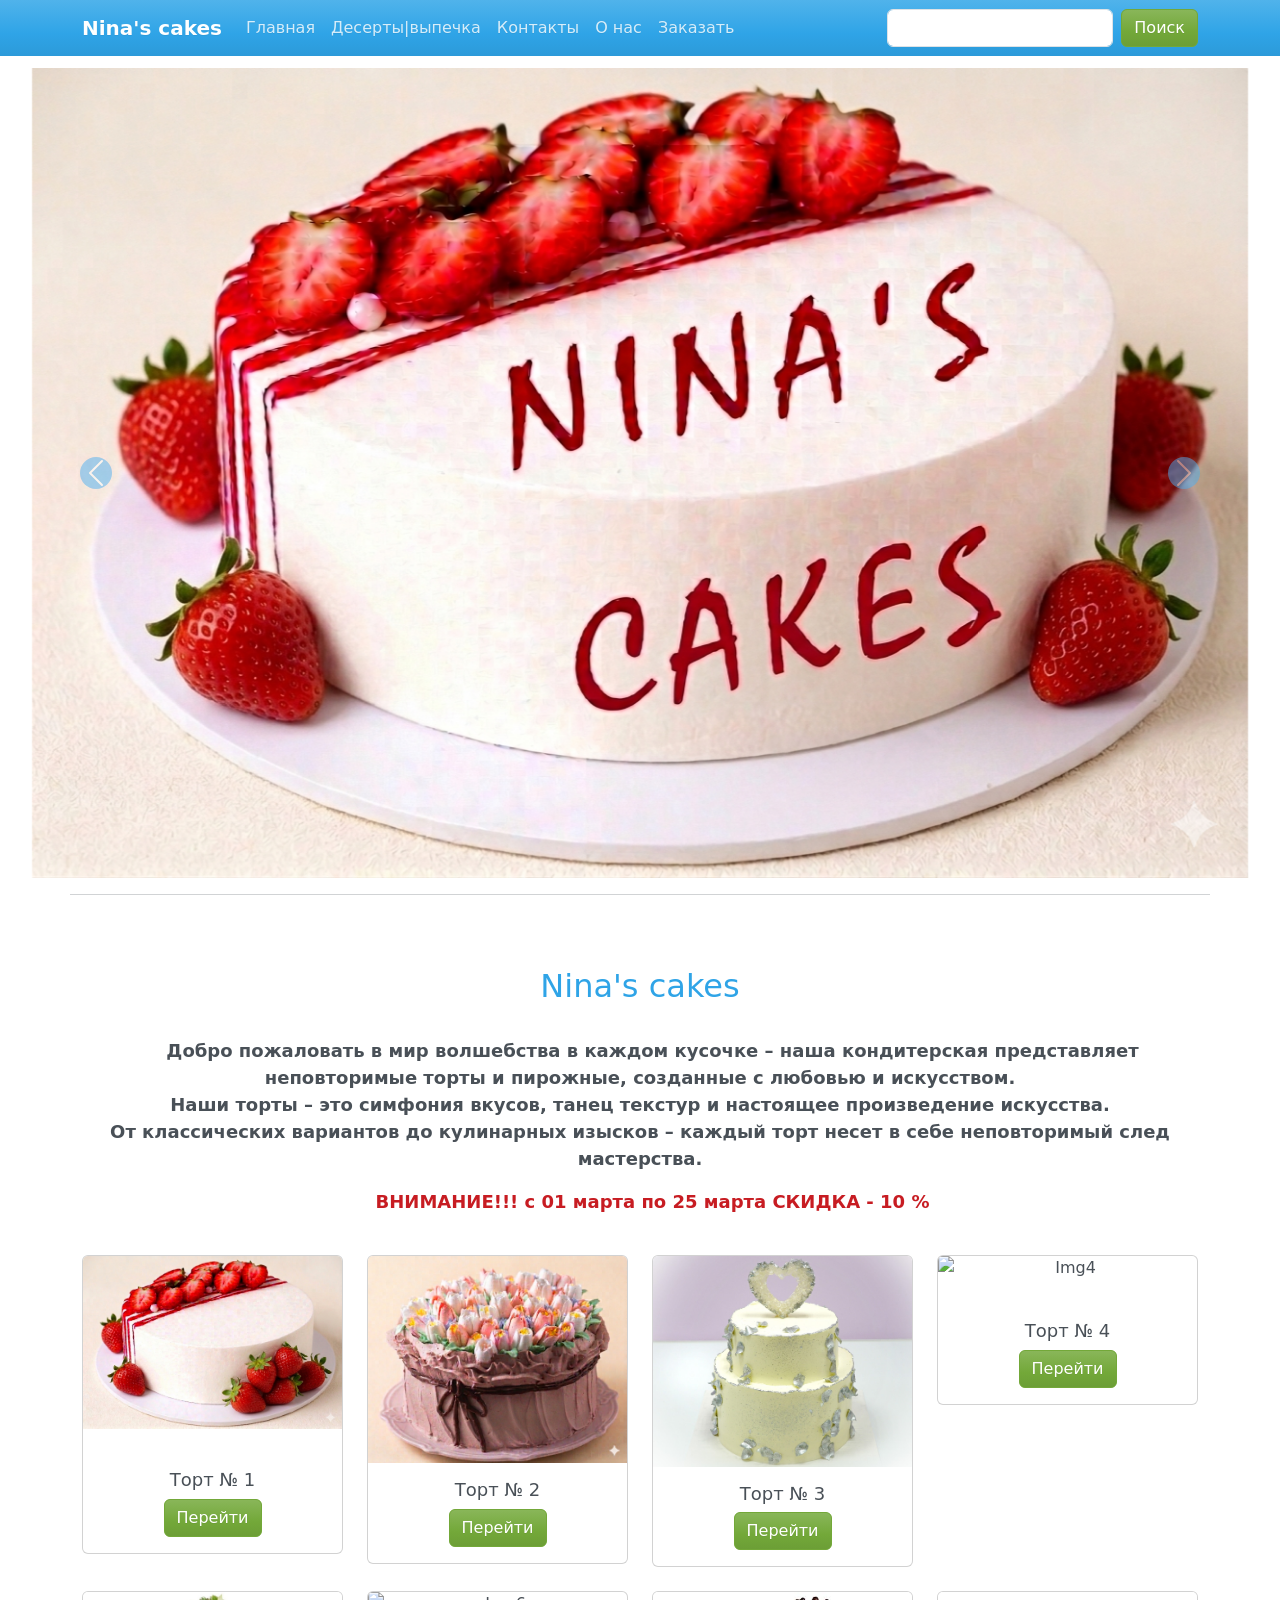
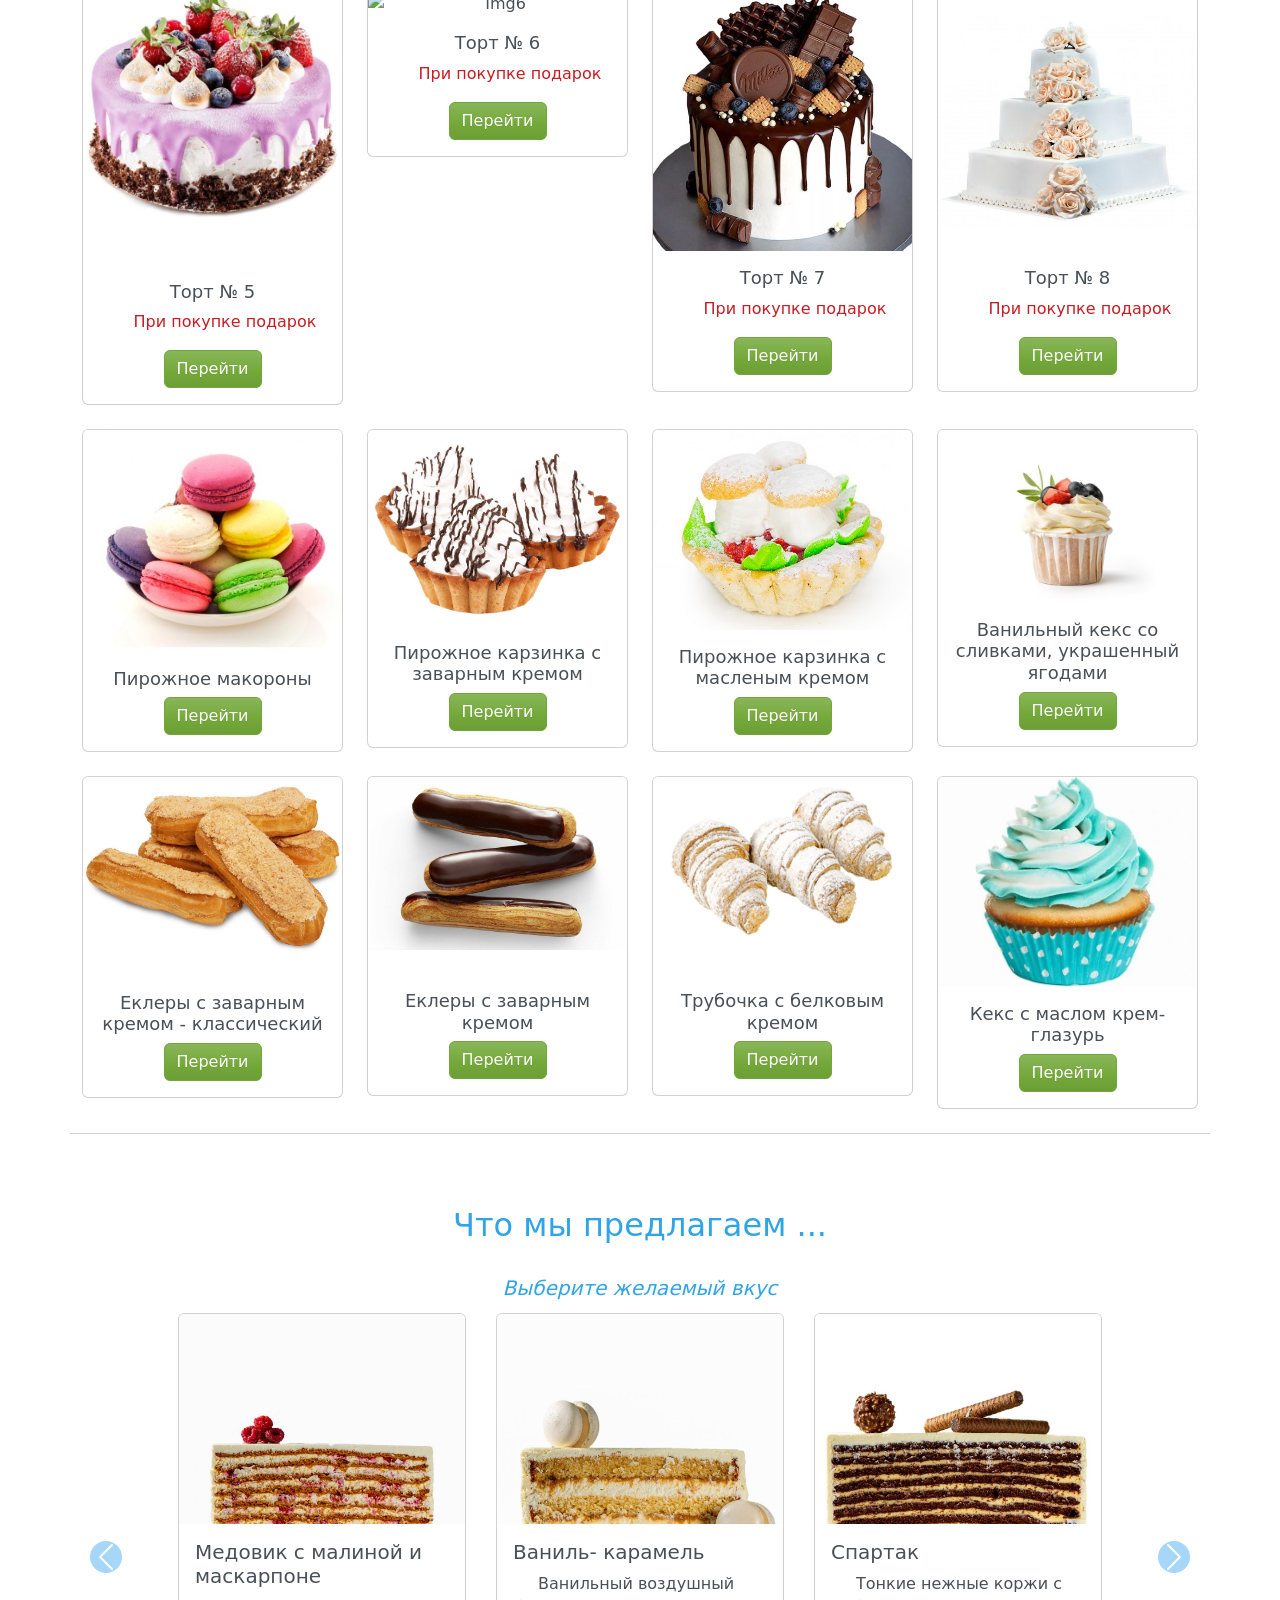
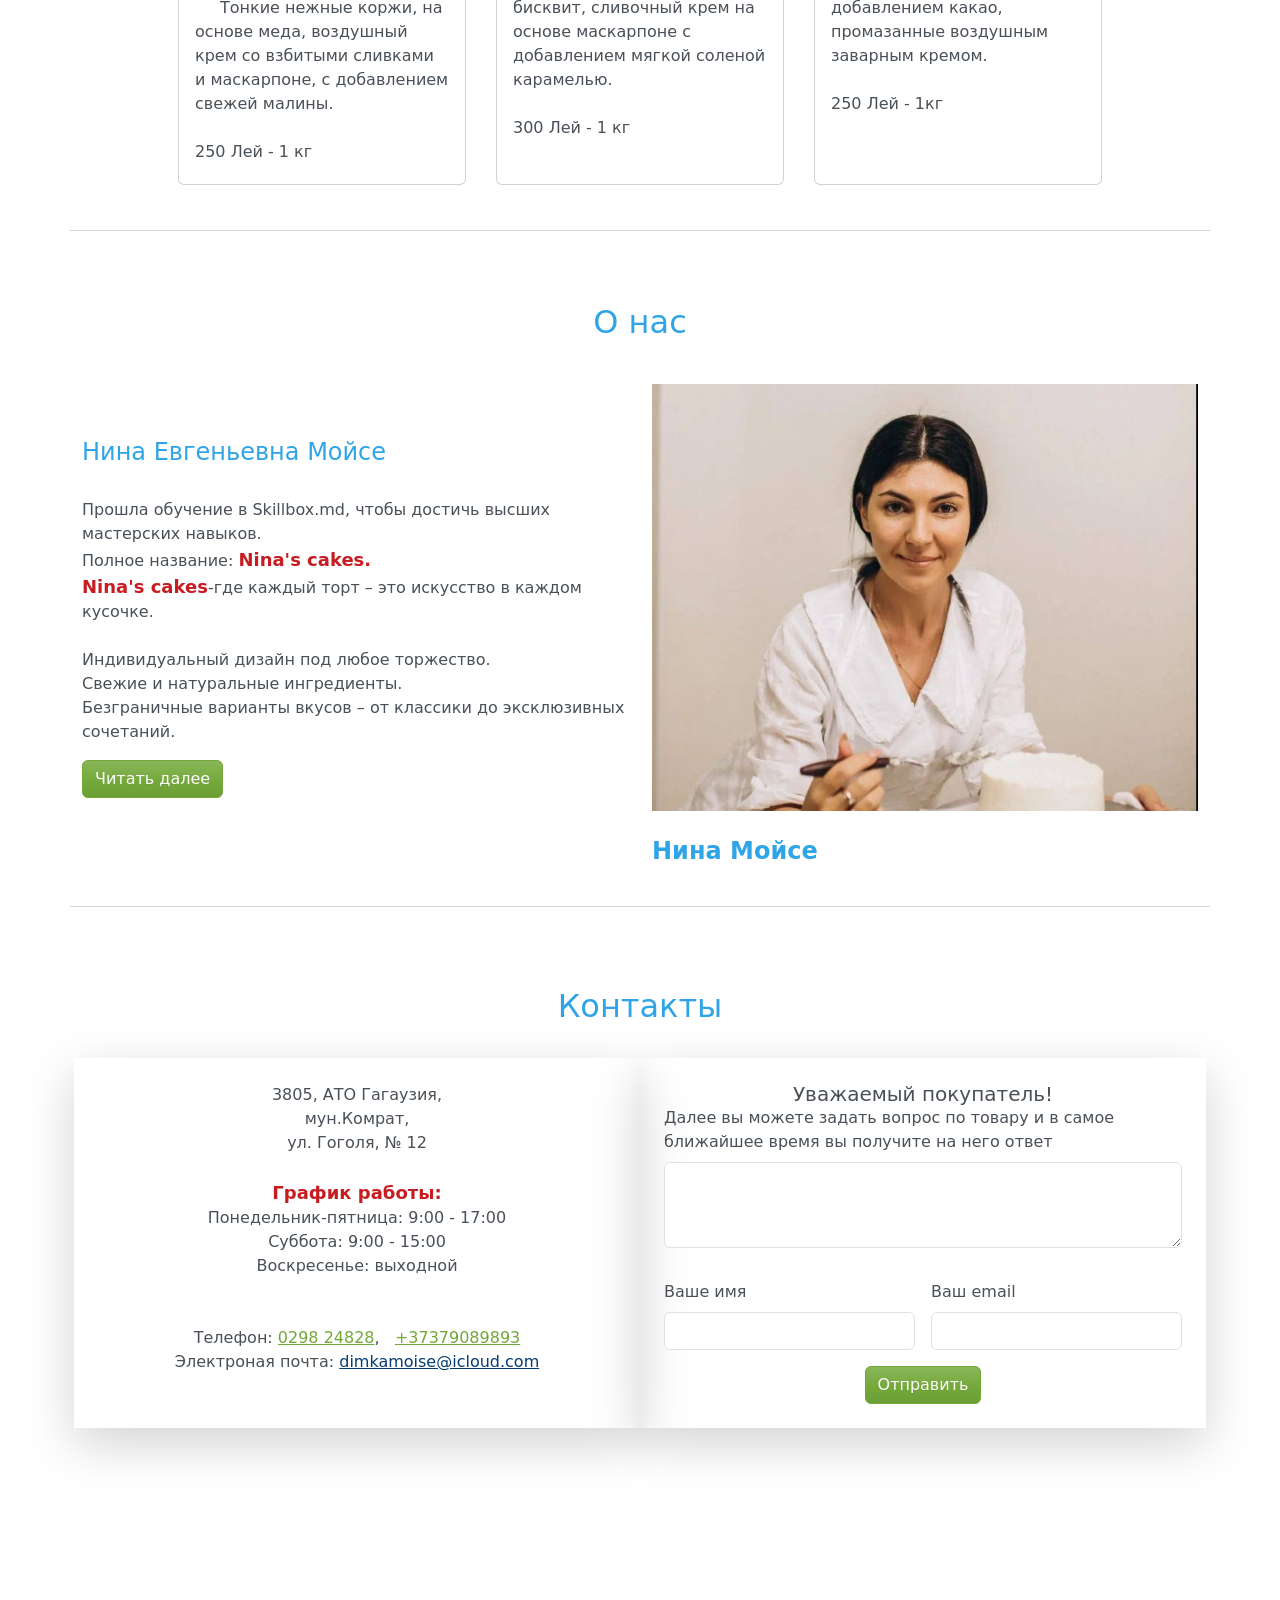
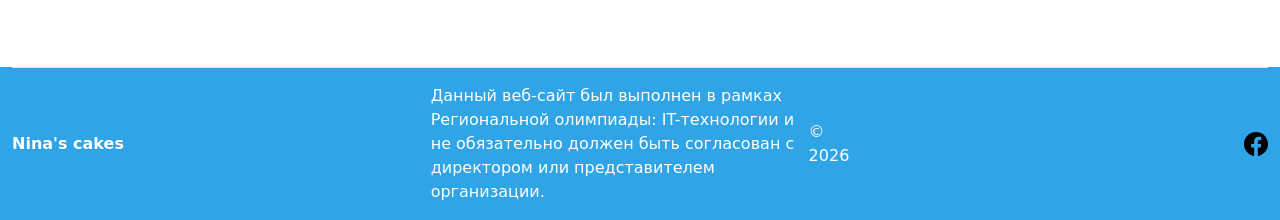
==== commit a093c765: "Add files via upload" ====
--- a/index.html
+++ b/index.html
@@ -618,9 +618,6 @@
         </div>
 
         <ul class="nav col-md-4 justify-content-end list-unstyled d-flex">
-          <li class="ms-3"><a href="https://www.instagram.com/atrika_prim/"><svg class="bi" width="24" height="24">
-            <use xlink:href="#instagram" /> </svg></a>
-          </li>
           <li class="ms-3"><a href="https://www.facebook.com/profile.php?id=100064158877873"><svg class="bi" width="24" height="24">
             <use xlink:href="#facebook" /></svg></a>
           </li>
--- a/css/styles.css
+++ b/css/styles.css
@@ -0,0 +1,165 @@
+.myBtn{
+    outline: 1px solid rgb(121, 240, 216);
+    color: rgb(34, 34, 34);
+    transition: all 1s;
+}
+
+.myBtn:hover{
+    outline: 1px solid mediumslateblue;
+    background-color: mediumslateblue;
+    transition: all 1s;
+    color: white;
+}
+.myNav{
+    margin-top: 70px;
+}
+.sectionContact{
+    padding: 25px 35px;
+}
+.myMap iframe{
+    width: 100%;
+    height: 200px;
+}
+.myLogo{
+    filter:drop-shadow(3px 5px 3px white);
+}
+
+/* class HEADER */
+.navbar-brand {
+    font-weight: bold;
+    line-height: 100%;
+}
+
+.img-carousel {
+    height: 90vh;
+    max-width: 100%;
+    display: block;
+    margin-left: auto;
+    margin-right: auto;
+}
+
+.m-top-75 {
+    margin-top: 68px;
+}
+
+/* strelki */
+.carousel-control-prev-icon, .carousel-control-next-icon {
+    background-color: rgb(79, 176, 241);
+    padding: 5px;
+    border-radius: 50%;
+}
+
+
+.producti h5 {
+    font-size: 18px;
+}
+
+.title-big {
+    font-size: 18px;
+    font-weight: bold;
+}
+
+.centered {
+    text-align: center;
+}
+.img-center{
+    margin: 10px auto;
+    width: 100%;
+}
+
+.card:hover {
+    box-shadow: 0 0.5rem 0.5rem rgba(58, 206, 105, 0.7);
+    transform: scale(1.01, 1.01);
+    transition: all 0.5s;
+}
+
+p { text-indent: 25px; }
+
+.main{
+    text-align: justify;
+}
+
+
+footer {
+    color: white;
+}
+
+.zakaz {
+    margin-top: 100px;
+    min-height: 95vh;
+    width: 70%;
+    margin-left:auto;
+    margin-right: auto;
+}
+
+.zakaz-text {
+    margin-top: 30px;
+    line-height: 180%;
+}
+
+.row-review {
+    display: flex;
+    justify-content: center;
+    gap: 30px;
+    flex-wrap: wrap;
+}
+
+.reviews {
+    position: relative;
+}
+
+.reviews .card-body {
+    min-height: 260px;
+}
+
+.reviews .card-img-top {
+    height: 210px;
+    width: 100%;
+    object-fit: cover;
+}
+
+.reviews-desktop {
+    padding: 5px 100px;
+}
+
+.reviews-mobile {
+    display: none;
+}
+
+.reviews-mobile .card {
+    display: block;
+    margin-left: auto;
+    margin-right: auto;
+    width: 80% !important;
+}
+
+.reviews-mobile .carousel-control-prev {
+    left: -12px;
+}
+
+.reviews-mobile .carousel-control-next {
+    right: -12px;
+}
+
+
+@media (max-width:1160px) {
+    .img-carousel {
+        height: 60vh;
+    }
+
+    .reviews-desktop {
+        display: none;
+    }
+
+    .reviews-mobile {
+        display: block;
+    }
+}
+
+
+/*telefon*/
+@media (max-width:768px) {
+    .img-carousel {
+        height: 60vh;
+    }
+}
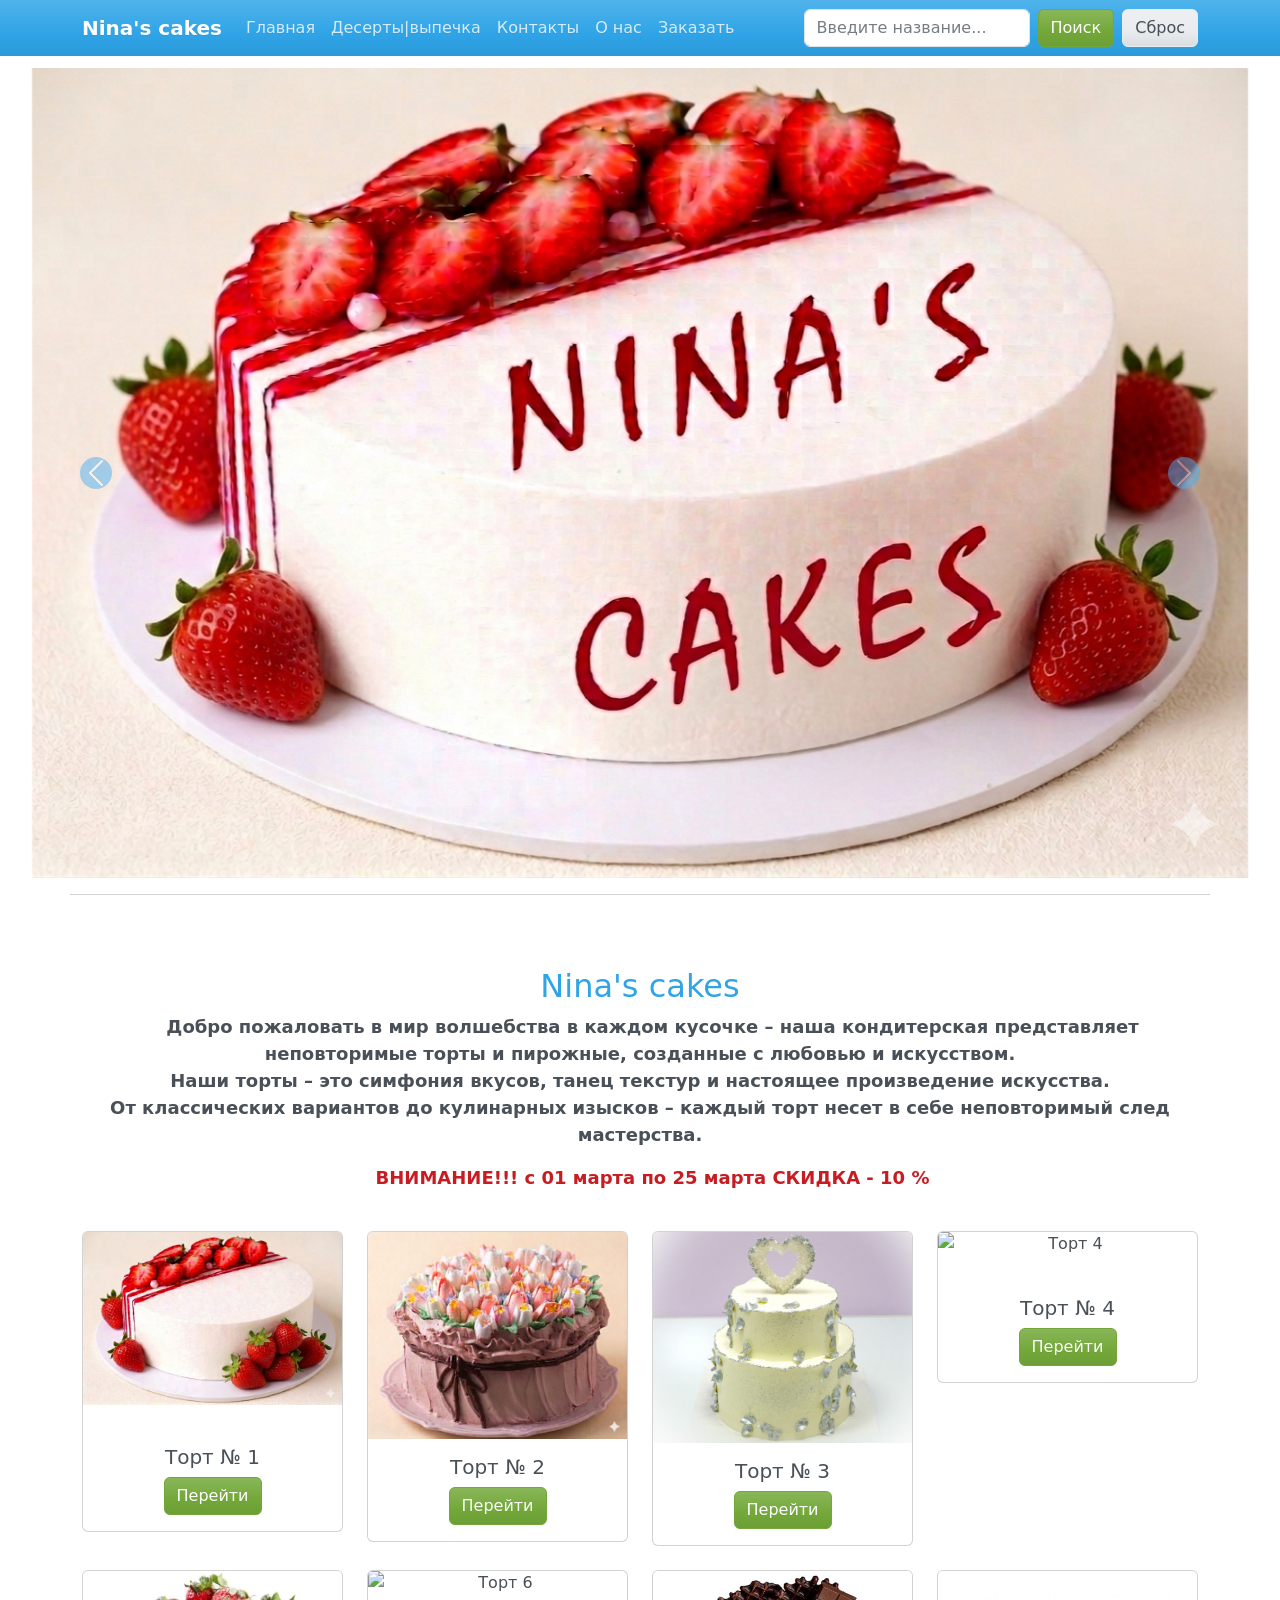
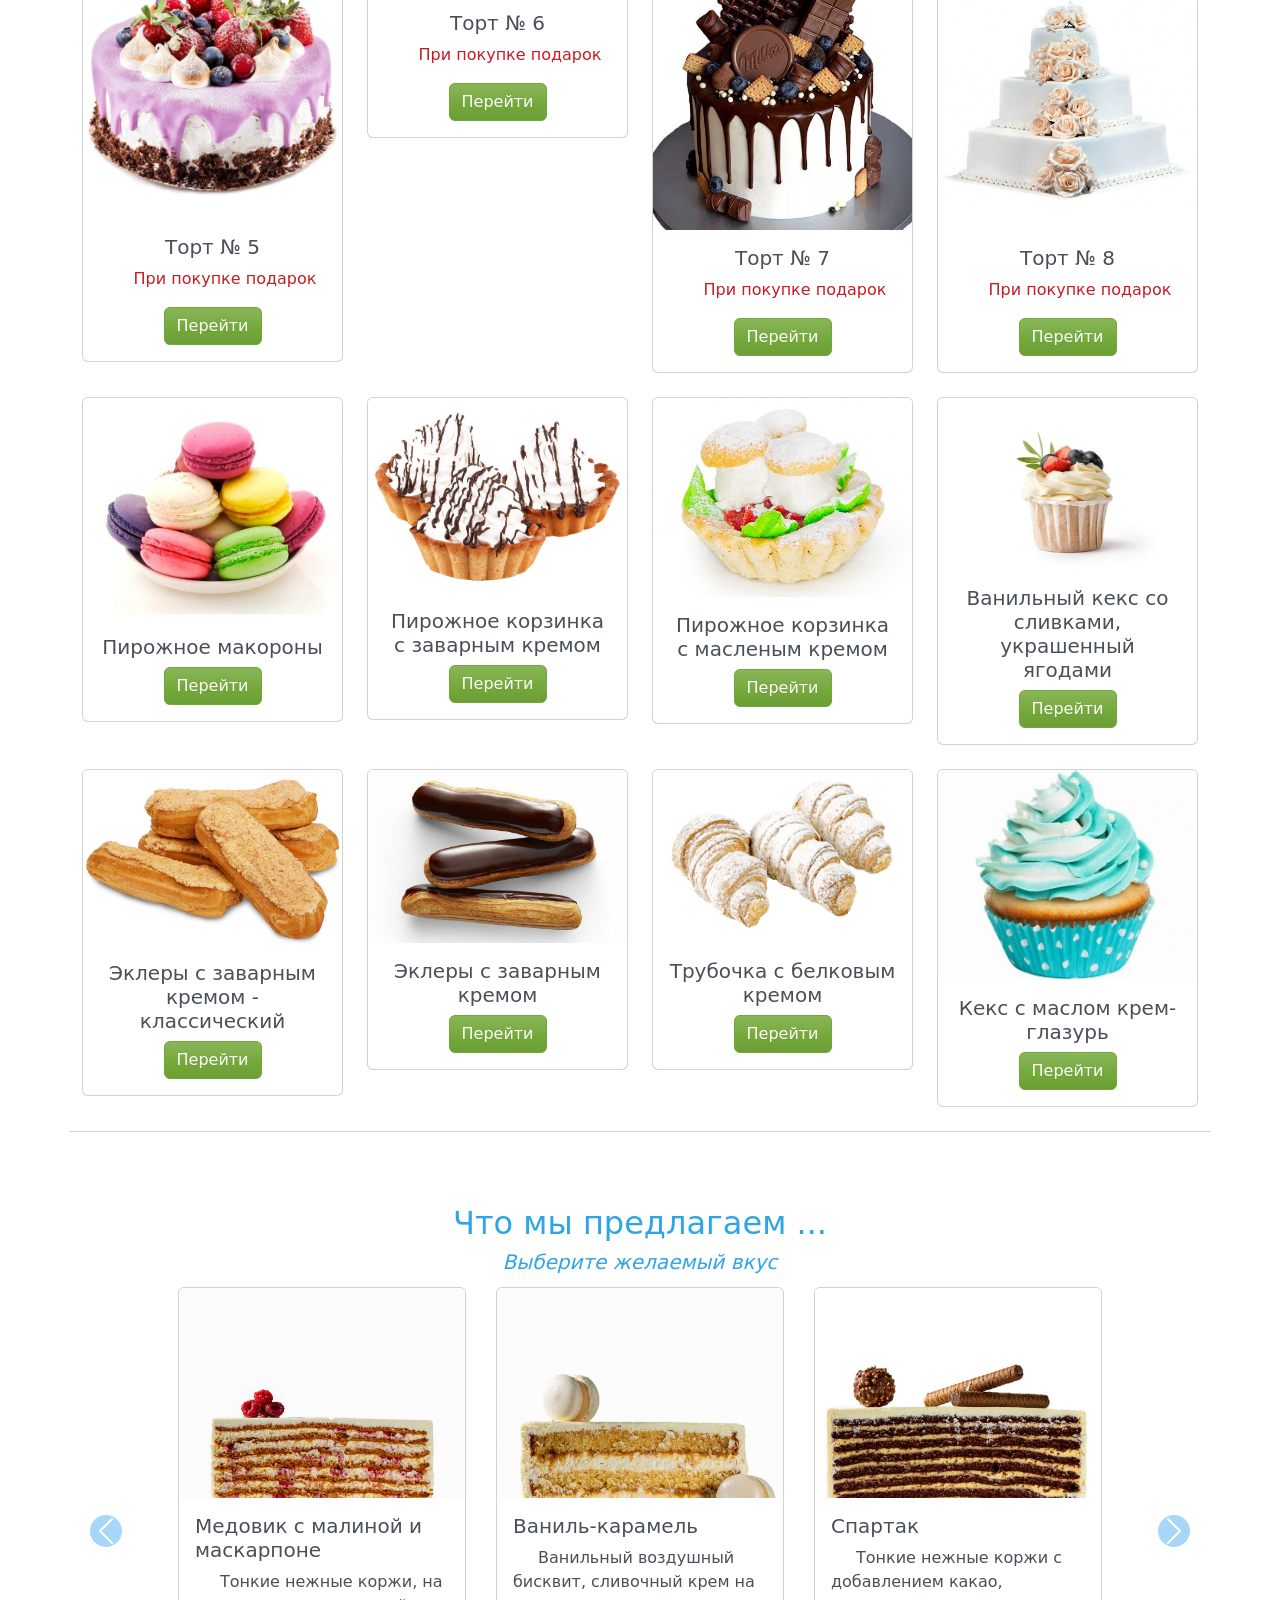
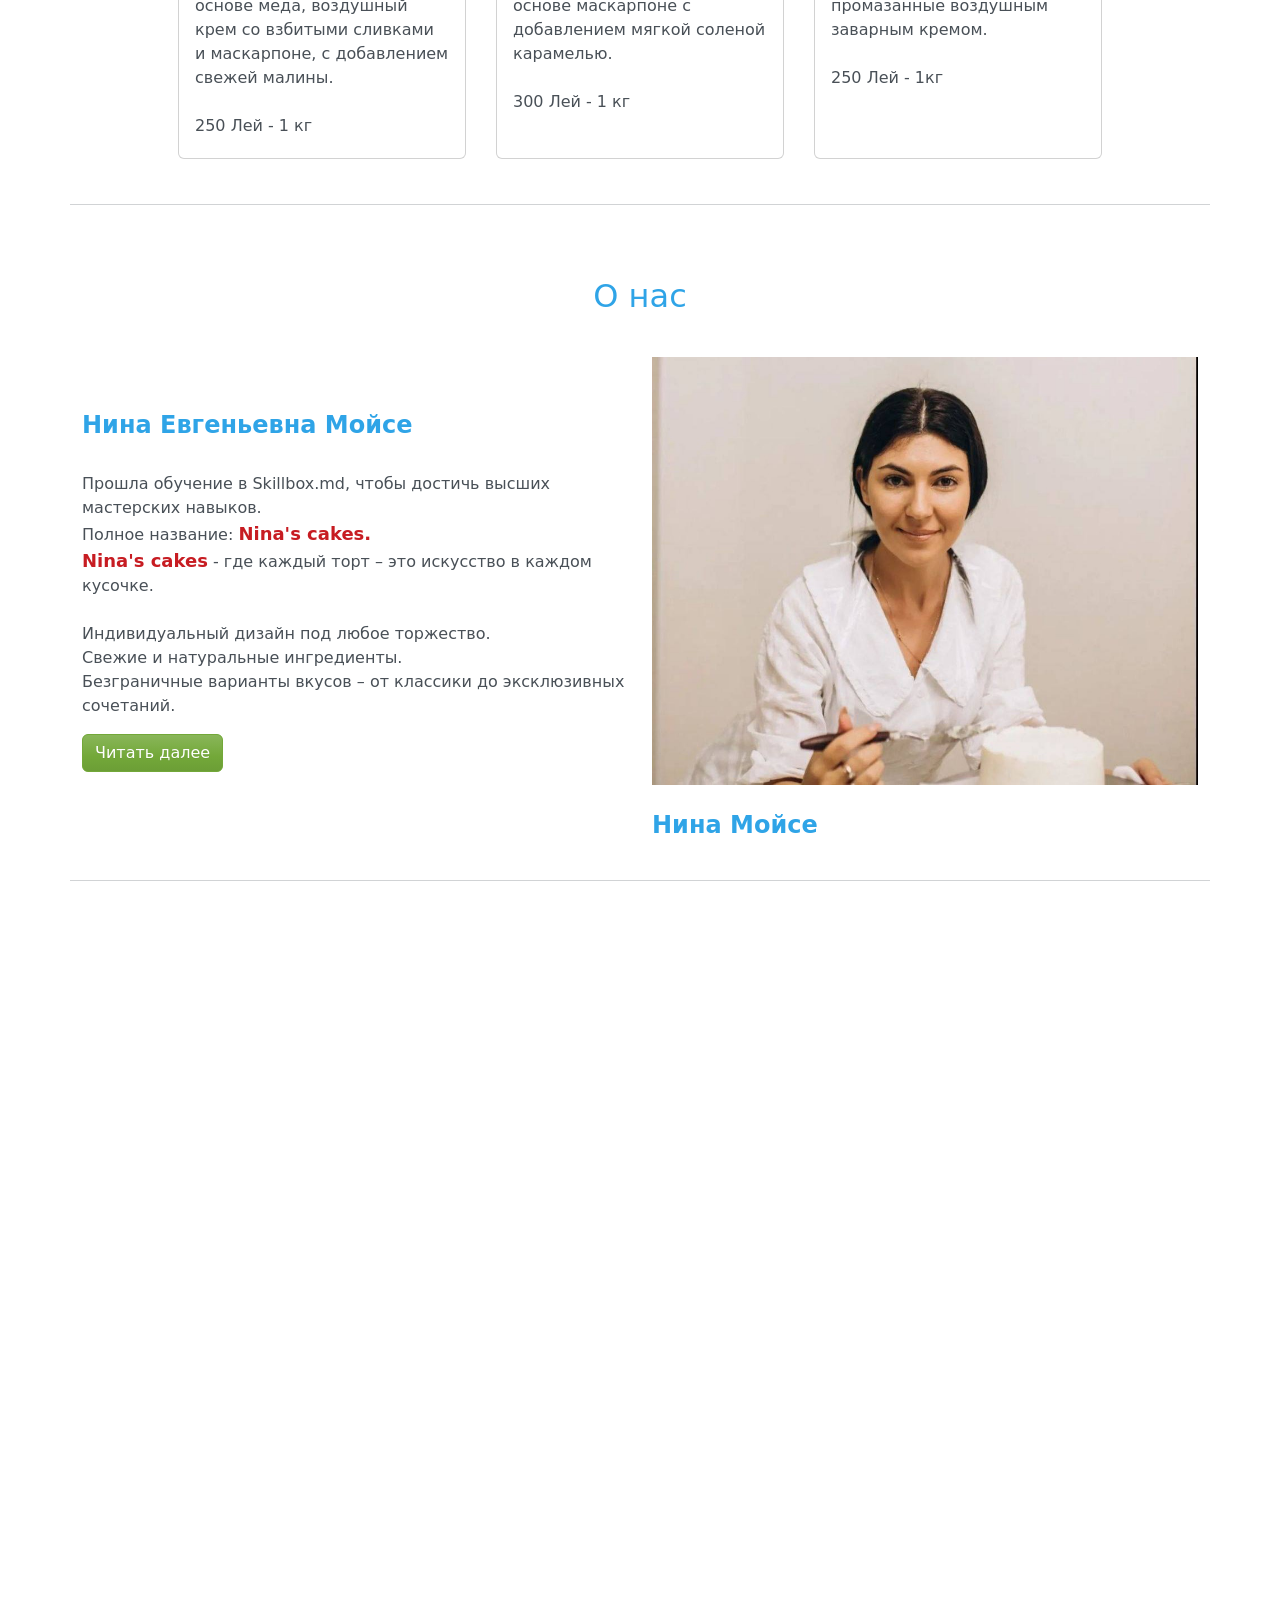
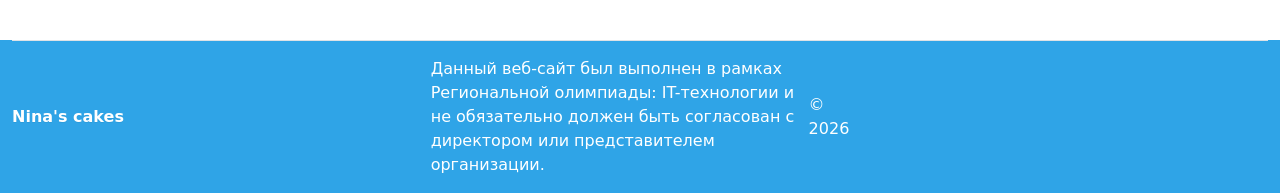
==== commit d1c34ee8: "Add files via upload" ====
--- a/index.html
+++ b/index.html
@@ -4,95 +4,63 @@
 <head>
   <meta charset="utf-8">
   <meta name="viewport" content="width=device-width, initial-scale=1">
-  <title>Nina's cakes </title>
+  <title>Nina's cakes</title>
   <link href="images/icon1.png" rel="icon" />
   <link href="css/bootstrap.min.css" rel="stylesheet" />
   <link href="css/styles.css" rel="stylesheet" />
   <link href="https://unpkg.com/aos@2.3.1/dist/aos.css" rel="stylesheet">
-  <script src="js/main.js" defer></script>
 </head>
 
 <body>
-  <svg xmlns="http://www.w3.org/2000/svg" style="display: none;">
-    <symbol id="bootstrap" viewBox="0 0 118 94">
-      <title>Nina's cakes </title>
-      <path fill-rule="evenodd" clip-rule="evenodd"
-        d="M24.509 0c-6.733 0-11.715 5.893-11.492 12.284.214 6.14-.064 14.092-2.066 20.577C8.943 39.365 5.547 43.485 0 44.014v5.972c5.547.529 8.943 4.649 10.951 11.153 2.002 6.485 2.28 14.437 2.066 20.577C12.794 88.106 17.776 94 24.51 94H93.5c6.733 0 11.714-5.893 11.491-12.284-.214-6.14.064-14.092 2.066-20.577 2.009-6.504 5.396-10.624 10.943-11.153v-5.972c-5.547-.529-8.934-4.649-10.943-11.153-2.002-6.484-2.28-14.437-2.066-20.577C105.214 5.894 100.233 0 93.5 0H24.508zM80 57.863C80 66.663 73.436 72 62.543 72H44a2 2 0 01-2-2V24a2 2 0 012-2h18.437c9.083 0 15.044 4.92 15.044 12.474 0 5.302-4.01 10.049-9.119 10.88v.277C75.317 46.394 80 51.21 80 57.863zM60.521 28.34H49.948v14.934h8.905c6.884 0 10.68-2.772 10.68-7.727 0-4.643-3.264-7.207-9.012-7.207zM49.948 49.2v16.458H60.91c7.167 0 10.964-2.876 10.964-8.281 0-5.406-3.903-8.178-11.425-8.178H49.948z">
-      </path>
-    </symbol>
-    <symbol id="facebook" viewBox="0 0 16 16">
-      <path
-        d="M16 8.049c0-4.446-3.582-8.05-8-8.05C3.58 0-.002 3.603-.002 8.05c0 4.017 2.926 7.347 6.75 7.951v-5.625h-2.03V8.05H6.75V6.275c0-2.017 1.195-3.131 3.022-3.131.876 0 1.791.157 1.791.157v1.98h-1.009c-.993 0-1.303.621-1.303 1.258v1.51h2.218l-.354 2.326H9.25V16c3.824-.604 6.75-3.934 6.75-7.951z" />
-    </symbol>
-    <symbol id="instagram" viewBox="0 0 16 16">
-      <path
-        d="M8 0C5.829 0 5.556.01 4.703.048 3.85.088 3.269.222 2.76.42a3.917 3.917 0 0 0-1.417.923A3.927 3.927 0 0 0 .42 2.76C.222 3.268.087 3.85.048 4.7.01 5.555 0 5.827 0 8.001c0 2.172.01 2.444.048 3.297.04.852.174 1.433.372 1.942.205.526.478.972.923 1.417.444.445.89.719 1.416.923.51.198 1.09.333 1.942.372C5.555 15.99 5.827 16 8 16s2.444-.01 3.298-.048c.851-.04 1.434-.174 1.943-.372a3.916 3.916 0 0 0 1.416-.923c.445-.445.718-.891.923-1.417.197-.509.332-1.09.372-1.942C15.99 10.445 16 10.173 16 8s-.01-2.445-.048-3.299c-.04-.851-.175-1.433-.372-1.941a3.926 3.926 0 0 0-.923-1.417A3.911 3.911 0 0 0 13.24.42c-.51-.198-1.092-.333-1.943-.372C10.443.01 10.172 0 7.998 0h.003zm-.717 1.442h.718c2.136 0 2.389.007 3.232.046.78.035 1.204.166 1.486.275.373.145.64.319.92.599.28.28.453.546.598.92.11.281.24.705.275 1.485.039.843.047 1.096.047 3.231s-.008 2.389-.047 3.232c-.035.78-.166 1.203-.275 1.485a2.47 2.47 0 0 1-.599.919c-.28.28-.546.453-.92.598-.28.11-.704.24-1.485.276-.843.038-1.096.047-3.232.047s-2.39-.009-3.233-.047c-.78-.036-1.203-.166-1.485-.276a2.478 2.478 0 0 1-.92-.598 2.48 2.48 0 0 1-.6-.92c-.109-.281-.24-.705-.275-1.485-.038-.843-.046-1.096-.046-3.233 0-2.136.008-2.388.046-3.231.036-.78.166-1.204.276-1.486.145-.373.319-.64.599-.92.28-.28.546-.453.92-.598.282-.11.705-.24 1.485-.276.738-.034 1.024-.044 2.515-.045v.002zm4.988 1.328a.96.96 0 1 0 0 1.92.96.96 0 0 0 0-1.92zm-4.27 1.122a4.109 4.109 0 1 0 0 8.217 4.109 4.109 0 0 0 0-8.217zm0 1.441a2.667 2.667 0 1 1 0 5.334 2.667 2.667 0 0 1 0-5.334z" />
-    </symbol>
-  </svg>
 
   <nav class="navbar navbar-expand-lg navbar-dark bg-primary fixed-top">
     <div class="container">
-      <a class="navbar-brand" href="#"> Nina's cakes  </a>
-      <button class="navbar-toggler" type="button" data-bs-toggle="collapse" data-bs-target="#navbarSupportedContent"
-        aria-controls="navbarSupportedContent" aria-expanded="false" aria-label="Toggle navigation">
+      <a class="navbar-brand" href="#">Nina's cakes</a>
+      <button class="navbar-toggler" type="button" data-bs-toggle="collapse" data-bs-target="#navbarSupportedContent">
         <span class="navbar-toggler-icon"></span>
       </button>
       <div class="collapse navbar-collapse" id="navbarSupportedContent">
-        <ul class="navbar-nav me-auto mb-2 mb-lg-0 margin-left: auto; margin-right: auto;">
-          <li class="nav-item">
-            <a class="nav-link " aria-current="page" href="#">Главная</a>
-          </li>
-          <li class="nav-item">
-            <a class="nav-link" href="#products">Десерты|выпечка</a>
-          </li>
-          <li class="nav-item">
-            <a class="nav-link" href="#contacts">Контакты</a>
-          </li>
-          <li class="nav-item">
-            <a class="nav-link" href="#about">О нас</a>
-          </li>
-          <li class="nav-item">
-            <a class="nav-link" href="pages/order.html">Заказать</a>
-          </li>
+        <ul class="navbar-nav me-auto mb-2 mb-lg-0">
+          <li class="nav-item"><a class="nav-link" href="#">Главная</a></li>
+          <li class="nav-item"><a class="nav-link" href="#products">Десерты|выпечка</a></li>
+          <li class="nav-item"><a class="nav-link" href="#contacts">Контакты</a></li>
+          <li class="nav-item"><a class="nav-link" href="#about">О нас</a></li>
+          <li class="nav-item"><a class="nav-link" href="pages/order.html">Заказать</a></li>
         </ul>
-        <form class="d-flex" role="search">
-          <input class="form-control me-2" type="search" aria-label="Search" id="poisk">
-          <button class="btn btn-success" type="button" onclick="poiskProdukta();">Поиск</button>
-        </form>
+        
+        <!-- ФОРМА ПОИСКА -->
+        <div class="d-flex">
+          <input type="text" id="searchInput" class="form-control me-2" placeholder="Введите название...">
+          <button class="btn btn-success" onclick="searchProducts()">Поиск</button>
+          <button class="btn btn-secondary ms-2" onclick="resetSearch()">Сброс</button>
+        </div>
       </div>
     </div>
   </nav>
 
-
   <div id="carouselExampleFade" class="carousel slide carousel-fade" data-bs-ride="carousel">
-
     <div class="carousel-inner m-top-75">
-      <div class="carousel-item active" ata-bs-intervadl="2000">
+      <div class="carousel-item active">
         <img src="images/slayd.png" class="d-block img-carousel" alt="baner_3">
-        </div>
-
-      <div class="carousel-item" data-bs-interval="2000">
-        <img src="images/slayd2.png" class="d-block  img-carousel" alt="baner_1">
-      </div>
-
-      <div class="carousel-item" data-bs-interval="2000">
-        <img src="images/slayd3_1.png" class="d-block  img-carousel" alt="baner_2">
+      </div>
+      <div class="carousel-item">
+        <img src="images/slayd2.png" class="d-block img-carousel" alt="baner_1">
+      </div>
+      <div class="carousel-item">
+        <img src="images/slayd3_1.png" class="d-block img-carousel" alt="baner_2">
       </div>
     </div>
     <button class="carousel-control-prev" type="button" data-bs-target="#carouselExampleFade" data-bs-slide="prev">
-      <span class="carousel-control-prev-icon" aria-hidden="true"></span>
-      <span class="visually-hidden">Previous</span>
+      <span class="carousel-control-prev-icon"></span>
     </button>
     <button class="carousel-control-next" type="button" data-bs-target="#carouselExampleFade" data-bs-slide="next">
-      <span class="carousel-control-next-icon" aria-hidden="true"></span>
-      <span class="visually-hidden">Next</span>
+      <span class="carousel-control-next-icon"></span>
     </button>
   </div>
 
-
   <hr id="products" class="my-3 container pt-5" />
-   <div class="container my-4" id="ourProducts">
-     <h2 class="text-center" data-aos="fade-up"> Nina's cakes</h2><br>
+  <div class="container my-4">
+   <h2 class="text-center" data-aos="fade-up"> Nina's cakes</h2>
      <p class="centered" data-aos="fade-up">
        <span class="title-big">Добро пожаловать в мир волшебства в каждом кусочке – наша кондитерская представляет неповторимые торты и пирожные, созданные с любовью и искусством.
         <br>Наши торты – это симфония вкусов, танец текстур и настоящее произведение искусства.  <br>
@@ -104,297 +72,265 @@
         <span class="title-big text-danger">ВНИМАНИЕ!!! с 01 марта по 25 марта  СКИДКА - 10 % </span> 
       </p>
       <br> 
-     <div class="row row-cols-1 row-cols-md-2 g-4 producti">
-        <div class="col-sm-12 col-md-6 col-lg-4 col-xl-3" type="tort">
-          <div class="card text-center" data-aos="fade-up" >
-            <img src="images/slayd-.png" class="card-img-top" alt="Img1"><br>
-            <div class="card-body">
-              <h5 class="card-title">Торт № 1</h5>
-              <a class="btn btn-success" href="pages/order.html" role="button">Перейти</a>
-            </div>
-          </div>
-        </div>
-
-        <div class="col-sm-12 col-md-6 col-lg-4 col-xl-3" type="tort">
-          <div class="card text-center" data-aos="fade-up" >
-            <img src="images/slayd2_.png" class="card-img-top" alt="Img2">
-            <div class="card-body">
-              <h5 class="card-title">Торт № 2</h5>
-              <a class="btn btn-success" href="pages/order.html" role="button">Перейти</a>
-            </div>
-          </div>
-        </div>
-
-      <div class="col-sm-12 col-md-6 col-lg-4 col-xl-3" type="tort">
-        <div class="card text-center" data-aos="fade-up" >
-          <img src="images/slayd_3.jpg" class="card-img-top" alt="Img2">
+    
+    <!-- ТОВАРЫ -->
+    <div class="row row-cols-1 row-cols-md-2 g-4" id="productsContainer">
+      
+      <div class="col-sm-12 col-md-6 col-lg-4 col-xl-3 product-item">
+        <div class="card text-center">
+          <img src="images/slayd-.png" class="card-img-top" alt="Торт 1">
+          <div class="card-body"><br> 
+            <h5 class="card-title">Торт № 1</h5>
+            <a class="btn btn-success" href="pages/order.html">Перейти</a>
+          </div>
+        </div>
+      </div>
+
+      <div class="col-sm-12 col-md-6 col-lg-4 col-xl-3 product-item">
+        <div class="card text-center">
+          <img src="images/slayd2_.png" class="card-img-top" alt="Торт 2">
+          <div class="card-body">
+            <h5 class="card-title">Торт № 2</h5>
+            <a class="btn btn-success" href="pages/order.html">Перейти</a>
+          </div>
+        </div>
+      </div>
+
+      <div class="col-sm-12 col-md-6 col-lg-4 col-xl-3 product-item">
+        <div class="card text-center">
+          <img src="images/slayd_3.jpg" class="card-img-top" alt="Торт 3">
           <div class="card-body">
             <h5 class="card-title">Торт № 3</h5>
-            <a class="btn btn-success" href="pages/order.html" role="button">Перейти</a>
-          </div>
-        </div>
-      </div> 
-
-      <div class="col-sm-12 col-md-6 col-lg-4 col-xl-3" type="tort">
-        <div class="card text-center" data-aos="fade-up" >
-          <img src="images/slayd31.png" class="card-img-top" alt="Img4"><br>
-          <div class="card-body">
+            <a class="btn btn-success" href="pages/order.html">Перейти</a>
+          </div>
+        </div>
+      </div>
+
+      <div class="col-sm-12 col-md-6 col-lg-4 col-xl-3 product-item">
+        <div class="card text-center">
+          <img src="images/slayd31.png" class="card-img-top" alt="Торт 4">
+          <div class="card-body"><br> 
             <h5 class="card-title">Торт № 4</h5>
-            <a class="btn btn-success" href="pages/order.html" role="button">Перейти</a>
-          </div>
-        </div>
-      </div>
-
-      <div class="col-sm-12 col-md-6 col-lg-4 col-xl-3" type="tort">
-        <div class="card text-center" data-aos="fade-up" >
-          <img src="images/slayd5.jpg" class="card-img-top" alt="Img5">
-          <div class="card-body">
-            <br ><br>
+            <a class="btn btn-success" href="pages/order.html">Перейти</a>
+          </div>
+        </div>
+      </div>
+
+      <div class="col-sm-12 col-md-6 col-lg-4 col-xl-3 product-item">
+        <div class="card text-center">
+          <img src="images/slayd5.jpg" class="card-img-top" alt="Торт 5">
+          <div class="card-body"><br> 
             <h5 class="card-title">Торт № 5</h5>
-            <p class="card-text text-danger">При покупке подарок</p>
-            <a class="btn btn-success" href="pages/order.html" role="button">Перейти</a>
-          </div>
-        </div>
-      </div>
-
-      <div class="col-sm-12 col-md-6 col-lg-4 col-xl-3" type="tort">
-        <div class="card text-center" data-aos="fade-up" >
-          <img src="images/slayd6.png" class="card-img-top" alt="Img6">
+            <p class="text-danger">При покупке подарок</p>
+            <a class="btn btn-success" href="pages/order.html">Перейти</a>
+          </div>
+        </div>
+      </div>
+
+      <div class="col-sm-12 col-md-6 col-lg-4 col-xl-3 product-item">
+        <div class="card text-center">
+          <img src="images/slayd6.png" class="card-img-top" alt="Торт 6">
           <div class="card-body">
             <h5 class="card-title">Торт № 6</h5>
-            <p class="card-text text-danger">При покупке подарок</p>
-            <a class="btn btn-success" href="pages/order.html" role="button">Перейти</a>
-          </div>
-        </div>
-      </div>
-
-      <div class="col-sm-12 col-md-6 col-lg-4 col-xl-3" type="tort">
-        <div class="card text-center" data-aos="fade-up" >
-          <img src="images/slayd7.jpg" class="card-img-top" alt="Img7">
+            <p class="text-danger">При покупке подарок</p>
+            <a class="btn btn-success" href="pages/order.html">Перейти</a>
+          </div>
+        </div>
+      </div>
+
+      <div class="col-sm-12 col-md-6 col-lg-4 col-xl-3 product-item">
+        <div class="card text-center">
+          <img src="images/slayd7.jpg" class="card-img-top" alt="Торт 7">
           <div class="card-body">
             <h5 class="card-title">Торт № 7</h5>
-            <p class="card-text text-danger">При покупке подарок</p>
-            <a class="btn btn-success" href="pages/order.html" role="button">Перейти</a>
-          </div>
-        </div>
-      </div>
-
-      <div class="col-sm-12 col-md-6 col-lg-4 col-xl-3" type="tort">
-        <div class="card text-center" data-aos="fade-up" >
-          <img src="images/slayd8.jpg" class="card-img-top" alt="Img8">
+            <p class="text-danger">При покупке подарок</p>
+            <a class="btn btn-success" href="pages/order.html">Перейти</a>
+          </div>
+        </div>
+      </div>
+
+      <div class="col-sm-12 col-md-6 col-lg-4 col-xl-3 product-item">
+        <div class="card text-center">
+          <img src="images/slayd8.jpg" class="card-img-top" alt="Торт 8">
           <div class="card-body">
             <h5 class="card-title">Торт № 8</h5>
-            <p class="card-text text-danger">При покупке подарок</p>
-            <a class="btn btn-success" href="pages/order.html" role="button">Перейти</a>
-          </div>
-        </div>
-      </div>
-
-      <div class="col-sm-12 col-md-6 col-lg-4 col-xl-3" type="tort">
-        <div class="card text-center" data-aos="fade-up" >
-          <img src="images/makoron.jpg" class="card-img-top" alt="Img5">
+            <p class="text-danger">При покупке подарок</p>
+            <a class="btn btn-success" href="pages/order.html">Перейти</a>
+          </div>
+        </div>
+      </div>
+
+      <div class="col-sm-12 col-md-6 col-lg-4 col-xl-3 product-item">
+        <div class="card text-center">
+          <img src="images/makoron.jpg" class="card-img-top" alt="Макороны">
           <div class="card-body">
             <h5 class="card-title">Пирожное макороны</h5>
-           <a class="btn btn-success" href="pages/order.html" role="button">Перейти</a>
-          </div>
-        </div>
-      </div>
-
-      <div class="col-sm-12 col-md-6 col-lg-4 col-xl-3" type="korzin">
-        <div class="card text-center" data-aos="fade-up" >
-          <img src="images/korzin.jpg" class="card-img-top" alt="Img6">
-          <div class="card-body">
-            <h5 class="card-title">Пирожное карзинка с заварным кремом</h5>
-            <a class="btn btn-success" href="pages/order.html" role="button">Перейти</a>
-          </div>
-        </div>
-      </div>
-
-      <div class="col-sm-12 col-md-6 col-lg-4 col-xl-3" type="korzin">
-        <div class="card text-center" data-aos="fade-up" >
-          <img src="images/korzin1.jpg" class="card-img-top" alt="Img7">
-          <div class="card-body">
-            <h5 class="card-title">Пирожное карзинка с масленым кремом</h5>
-            <a class="btn btn-success" href="pages/order.html" role="button">Перейти</a>
-          </div>
-        </div>
-      </div>
-
-      <div class="col-sm-12 col-md-6 col-lg-4 col-xl-3" type="tort">
-        <div class="card text-center" data-aos="fade-up" >
-          <img src="images/keks1.jpg" class="card-img-top" alt="Img5">
+            <a class="btn btn-success" href="pages/order.html">Перейти</a>
+          </div>
+        </div>
+      </div>
+
+      <div class="col-sm-12 col-md-6 col-lg-4 col-xl-3 product-item">
+        <div class="card text-center">
+          <img src="images/korzin.jpg" class="card-img-top" alt="Корзинка">
+          <div class="card-body">
+            <h5 class="card-title">Пирожное корзинка с заварным кремом</h5>
+            <a class="btn btn-success" href="pages/order.html">Перейти</a>
+          </div>
+        </div>
+      </div>
+
+      <div class="col-sm-12 col-md-6 col-lg-4 col-xl-3 product-item">
+        <div class="card text-center">
+          <img src="images/korzin1.jpg" class="card-img-top" alt="Корзинка">
+          <div class="card-body">
+            <h5 class="card-title">Пирожное корзинка с масленым кремом</h5>
+            <a class="btn btn-success" href="pages/order.html">Перейти</a>
+          </div>
+        </div>
+      </div>
+
+      <div class="col-sm-12 col-md-6 col-lg-4 col-xl-3 product-item">
+        <div class="card text-center">
+          <img src="images/keks1.jpg" class="card-img-top" alt="Кекс">
           <div class="card-body">
             <h5 class="card-title">Ванильный кекс со сливками, украшенный ягодами</h5>
-            <a class="btn btn-success" href="pages/order.html" role="button">Перейти</a>
-          </div>
-        </div>
-      </div>
-
-      <div class="col-sm-12 col-md-6 col-lg-4 col-xl-3" type="ekleri">
-        <div class="card text-center" data-aos="fade-up" >
-          <img src="images/ekleri.jpg" class="card-img-top" alt="Img6">
-          <div class="card-body">
-            <br />
-            <h5 class="card-title">Еклеры с заварным кремом - классический</h5>
-            <a class="btn btn-success" href="pages/order.html" role="button">Перейти</a>
-          </div>
-        </div>
-      </div>
-
-     <div class="col-sm-12 col-md-6 col-lg-4 col-xl-3" type="ekleri">
-        <div class="card text-center" data-aos="fade-up" >
-          <img src="images/ekleri1.jpg" class="card-img-top" alt="Img7">
-          <div class="card-body">
-            <br />
-            <h5 class="card-title">Еклеры с заварным кремом</h5>
-            <a class="btn btn-success" href="pages/order.html" role="button">Перейти</a>
-          </div>
-        </div>
-      </div> 
-
-      <div class="col-sm-12 col-md-6 col-lg-4 col-xl-3" type="ekleri">
-        <div class="card text-center" data-aos="fade-up" >
-          <img src="images/trub.jpg" class="card-img-top" alt="Img7">
-          <div class="card-body">
-            <br />
-            <h5 class="card-title">Трубочка с белковым кремом </h5>
-            <a class="btn btn-success" href="pages/order.html" role="button">Перейти</a>
-          </div>
-        </div>
-      </div> 
-
-      <div class="col-sm-12 col-md-6 col-lg-4 col-xl-3" type="ekleri">
-        <div class="card text-center" data-aos="fade-up" >
-          <img src="images/keks.jpg" class="card-img-top" alt="Img7">
+            <a class="btn btn-success" href="pages/order.html">Перейти</a>
+          </div>
+        </div>
+      </div>
+
+      <div class="col-sm-12 col-md-6 col-lg-4 col-xl-3 product-item">
+        <div class="card text-center">
+          <img src="images/ekleri.jpg" class="card-img-top" alt="Эклер">
+          <div class="card-body">
+            <h5 class="card-title">Эклеры с заварным кремом - классический</h5>
+            <a class="btn btn-success" href="pages/order.html">Перейти</a>
+          </div>
+        </div>
+      </div>
+
+      <div class="col-sm-12 col-md-6 col-lg-4 col-xl-3 product-item">
+        <div class="card text-center">
+          <img src="images/ekleri1.jpg" class="card-img-top" alt="Эклер">
+          <div class="card-body">
+            <h5 class="card-title">Эклеры с заварным кремом</h5>
+            <a class="btn btn-success" href="pages/order.html">Перейти</a>
+          </div>
+        </div>
+      </div>
+
+      <div class="col-sm-12 col-md-6 col-lg-4 col-xl-3 product-item">
+        <div class="card text-center">
+          <img src="images/trub.jpg" class="card-img-top" alt="Трубочка">
+          <div class="card-body">
+            <h5 class="card-title">Трубочка с белковым кремом</h5>
+            <a class="btn btn-success" href="pages/order.html">Перейти</a>
+          </div>
+        </div>
+      </div>
+
+      <div class="col-sm-12 col-md-6 col-lg-4 col-xl-3 product-item">
+        <div class="card text-center">
+          <img src="images/keks.jpg" class="card-img-top" alt="Кекс">
           <div class="card-body">
             <h5 class="card-title">Кекс с маслом крем-глазурь</h5>
-            <a class="btn btn-success" href="pages/order.html" role="button">Перейти</a>
-          </div>
-        </div>
-      </div> 
+            <a class="btn btn-success" href="pages/order.html">Перейти</a>
+          </div>
+        </div>
+      </div>
+    </div>
+    
+    <div id="noResultsMsg" style="display: none; text-align: center; padding: 50px; margin: 20px 0; background: #f8f9fa; border-radius: 10px;">
+      <h3>😢 Ничего не найдено</h3>
+      <p>Попробуйте: торт, пирожное, трубочка, эклер, кекс, макороны, корзинка</p>
     </div>
   </div>
 
- <!--Что мы предлагаем desktop-->
-
+  <!-- Что мы предлагаем desktop -->
   <hr id="otziv" class="my-3 container pt-5" />
-  <div class="container-xxl my-4 reviews">  <h2 class="text-center" data-aos="fade-up">Что мы предлагаем ...</h2>
-    <br />
+  <div class="container-xxl my-4 reviews">
+    <h2 class="text-center" data-aos="fade-up">Что мы предлагаем ...</h2>
+    
     <h5 style="text-align: center;"><i>Выберите желаемый вкус</i></h5>
 
     <div id="carouselExample" class="carousel slide reviews-desktop">
-        <div class="carousel-inner">
-          <div class="carousel-item active">
-            <div class="row-review pb-3">
-
-              <div class="col-review">
-                <div class="card" style="width: 18rem;">
-                  <img src="images/nacik_1.jpg" class="card-img-top" alt="foto_1">
-                  <div class="card-body">
-                    <h5 class="card-title">Медовик с малиной и маскарпоне</h5>
-                    <p class="card-text">Тонкие нежные коржи, на основе меда, воздушный крем со взбитыми сливками и маскарпоне, с добавлением свежей малины.
-                    <br ><br >
-                    250 Лей - 1 кг</p>
-                  </div>
+      <div class="carousel-inner">
+        <div class="carousel-item active">
+          <div class="row-review pb-3">
+            <div class="col-review">
+              <div class="card" style="width: 18rem;">
+                <img src="images/nacik_1.jpg" class="card-img-top" alt="foto_1">
+                <div class="card-body">
+                  <h5 class="card-title">Медовик с малиной и маскарпоне</h5>
+                  <p class="card-text">Тонкие нежные коржи, на основе меда, воздушный крем со взбитыми сливками и маскарпоне, с добавлением свежей малины.<br><br>250 Лей - 1 кг</p>
                 </div>
               </div>
-
-              <div class="col-review">
-                <div class="card" style="width: 18rem">
-                  <img src="images/nacik_2.jpg" class="card-img-top" alt="valentin">
-                  <div class="card-body">
-                    <h5 class="card-title">Ваниль- карамель</h5>
-                    <p class="card-text">Ванильный воздушный бисквит, сливочный крем на основе маскарпоне с добавлением мягкой соленой карамелью.
-                      <br ><br >
-                      300 Лей - 1 кг 
-                    </p>
-                  </div>
+            </div>
+            <div class="col-review">
+              <div class="card" style="width: 18rem">
+                <img src="images/nacik_2.jpg" class="card-img-top" alt="valentin">
+                <div class="card-body">
+                  <h5 class="card-title">Ваниль-карамель</h5>
+                  <p class="card-text">Ванильный воздушный бисквит, сливочный крем на основе маскарпоне с добавлением мягкой соленой карамелью.<br><br>300 Лей - 1 кг</p>
                 </div>
               </div>
-
-              <div class="col-review">
-                <div class="card" style="width: 18rem">
-                  <img src="images/nacik_3.jpg" class="card-img-top" alt="foto">
-                  <div class="card-body">
-                    <h5 class="card-title">Спартак</h5>
-                    <p class="card-text">Тонкие нежные коржи с добавлением какао, промазанные воздушным заварным кремом.
-                    <br >
-                    <br >
-                    250 Лей - 1кг</p>
-                  </div>
+            </div>
+            <div class="col-review">
+              <div class="card" style="width: 18rem">
+                <img src="images/nacik_3.jpg" class="card-img-top" alt="foto">
+                <div class="card-body">
+                  <h5 class="card-title">Спартак</h5>
+                  <p class="card-text">Тонкие нежные коржи с добавлением какао, промазанные воздушным заварным кремом.<br><br>250 Лей - 1кг</p>
                 </div>
               </div>
             </div>
           </div>
-
-          <div class="carousel-item">
-            <div class="row-review">
-              <div class="card" style="width: 18rem">
-                <img src="images/naciik_7.jpg" class="card-img-top" alt="urii">
-                <div class="card-body">
-                  <h5 class="card-title">Орео</h5>
-                  <p class="card-text">ДОчень шоколадные коржи прослоенные, крем и кусочки печенья Орео.
-                    <br >
-                    <br >
-                    300 Лей- 1 кг
-                  </p>
-                </div>
-            </div>
-
-            <div class="card" style="width: 18rem">
-              <img src="images/nacik_5.jpg" class="card-img-top" alt="foto">
-              <div class="card-body">
-                <h5 class="card-title">Медовик с соленой карамелью</h5>
-                <p class="card-text">Тонкие нежные коржи с воздушным кремом, со взбитыми сливками , маскарпоне и прослойка мягкой соленой карамели.
-                  <br >
-                  <br >
-                  350 Лей- 1 кг
-                </p>
-              </div>
-            </div>
-
-            <div class="card" style="width: 18rem">
-              <img src="images/nacik_6.jpg" class="card-img-top" alt="dmitrii">
-              <div class="card-body">
-                <h5 class="card-title">Шоколодно-заварной</h5>
-                <p class="card-text">Хрустящие но в то же время нежные коржи с грецким орехом на основе безе, покрытые масленым заварным кремом.
-                  <br >
-                  <br >
-                  420 Лей- 1 кг 
-                </p>
-              </div>
-            </div>
-          </div>
-        </div>
-
+        </div>
         <div class="carousel-item">
           <div class="row-review">
             <div class="card" style="width: 18rem">
+              <img src="images/naciik_7.jpg" class="card-img-top" alt="urii">
+              <div class="card-body">
+                <h5 class="card-title">Орео</h5>
+                <p class="card-text">Очень шоколадные коржи прослоенные, крем и кусочки печенья Орео.<br><br>300 Лей - 1 кг</p>
+              </div>
+            </div>
+            <div class="card" style="width: 18rem">
+              <img src="images/nacik_5.jpg" class="card-img-top" alt="foto">
+              <div class="card-body">
+                <h5 class="card-title">Медовик с соленой карамелью</h5>
+                <p class="card-text">Тонкие нежные коржи с воздушным кремом, со взбитыми сливками, маскарпоне и прослойка мягкой соленой карамели.<br><br>350 Лей - 1 кг</p>
+              </div>
+            </div>
+            <div class="card" style="width: 18rem">
+              <img src="images/nacik_6.jpg" class="card-img-top" alt="dmitrii">
+              <div class="card-body">
+                <h5 class="card-title">Шоколадно-заварной</h5>
+                <p class="card-text">Хрустящие но в то же время нежные коржи с грецким орехом на основе безе, покрытые масленым заварным кремом.<br><br>420 Лей - 1 кг</p>
+              </div>
+            </div>
+          </div>
+        </div>
+        <div class="carousel-item">
+          <div class="row-review">
+            <div class="card" style="width: 18rem">
               <img src="images/nacik_4.jpg" class="card-img-top" alt="foto">
               <div class="card-body">
                 <h5 class="card-title">Наполеон</h5>
-                <p class="card-text">Нежные слоенные коржи и классический заварной крем (по желанию, можно добавить вишню или карамель) .
-                  <br >
-                  <br >
-                  380 Лей- 1 кг
-                </p>
-              </div>
-            </div>
-
+                <p class="card-text">Нежные слоенные коржи и классический заварной крем (по желанию, можно добавить вишню или карамель).<br><br>380 Лей - 1 кг</p>
+              </div>
+            </div>
             <div class="card" style="width: 18rem">
               <img src="images/naciik_8.jpg" class="card-img-top" alt="foto_3">
               <div class="card-body">
                 <h5 class="card-title">Банан и клубника</h5>
-                <p class="card-text">Ванильный бисквит с банановым и клубничным муссом. Натуральными фруктами. Начинка одновременно легкая и сладкая. Очень ярко и красиво смотрится в разрезе. Такая начинка отлично подойдет для детского праздника.
-                  <br >
-                  <br >
-                  300 Лей- 1 кг
-                </p>
-              </div>
-            </div>
-          </div>
-        </div> 
-        </div>
+                <p class="card-text">Ванильный бисквит с банановым и клубничным муссом. Натуральными фруктами. Начинка одновременно легкая и сладкая. Очень ярко и красиво смотрится в разрезе. Такая начинка отлично подойдет для детского праздника.<br><br>300 Лей - 1 кг</p>
+              </div>
+            </div>
+          </div>
+        </div>
+      </div>
       <button class="carousel-control-prev" type="button" data-bs-target="#carouselExample" data-bs-slide="prev">
         <span class="carousel-control-prev-icon" aria-hidden="true"></span>
         <span class="visually-hidden">Previous</span>
@@ -405,8 +341,7 @@
       </button>
     </div>
 
-    <!--Что мы предлагаем-->
-
+    <!-- Что мы предлагаем mobile -->
     <div id="carouselMobile" class="carousel slide reviews-mobile">
       <div class="carousel-inner">
         <div class="carousel-item active">
@@ -414,199 +349,165 @@
             <div class="card" style="width: 18rem;">
               <img src="images/nacik_1.jpg" class="card-img-top" alt="foto_1">
               <div class="card-body">
-              <h5 class="card-title">Медовик с малиной и маскарпоне</h5>
-              <p class="card-text">Тонкие нежные коржи, на основе меда, воздушный крем со взбитыми сливками и маскарпоне, с добавлением свежей малины.
-                <br ><br >
-                250 Лей - 1 кг
-                </p>
-            </div>
-          </div>
-        </div>
-
-        <div class="col-review">
-          <div class="card" style="width: 18rem">
-            <img src="images/nacik_2.jpg" class="card-img-top" alt="valentin">
-            <div class="card-body">
-              <h5 class="card-title">Ваниль- карамель</h5>
-              <p class="card-text">Ванильный воздушный бисквит, сливочный крем на основе маскарпоне с добавлением мягкой соленой карамелью.
-                <br ><br >
-                300 Лей - 1 кг </p>
-            </div>
-          </div>
-        </div>
-
-        <div class="col-review">
-          <div class="card" style="width: 18rem">
-            <img src="images/nacik_3.jpg" class="card-img-top" alt="foto">
-            <div class="card-body">
-              <h5 class="card-title">Спартак</h5>
-              <p class="card-text">Тонкие нежные коржи с добавлением какао, промазанные воздушным заварным кремом.
-              <br >
-              <br >
-                250 Лей - 1кг</p>
-            </div>
-          </div>
-        </div>
-      </div>
-    </div>
-
-      <div class="carousel-item">
-        <div class="row-review">
-          <div class="card" style="width: 18rem">
-          <img src="images/naciik_7.jpg" class="card-img-top" alt="urii">
-            <div class="card-body">
-            <h5 class="card-title">Орео</h5>
-            <p class="card-text">ДОчень шоколадные коржи прослоенные, крем и кусочки печенья Орео.
-              <br >
-              <br >
-              300 Лей- 1 кг</p>
-            </div>
-          </div>
-
-        <div class="card" style="width: 18rem">
-          <img src="images/nacik_5.jpg" class="card-img-top" alt="foto">
-          <div class="card-body">
-            <h5 class="card-title">Медовик с соленой карамелью</h5>
-            <p class="card-text">Тонкие нежные коржи с воздушным кремом, со взбитыми сливками , маскарпоне и прослойка мягкой соленой карамели.
-              <br >
-              <br >
-              350 Лей- 1 кг
-            </p>
-          </div>
-        </div>
-
-        <div class="card" style="width: 18rem">
-          <img src="images/nacik_6.jpg" class="card-img-top" alt="dmitrii">
-          <div class="card-body">
-            <h5 class="card-title">Шоколодно-заварной</h5>
-            <p class="card-text">Хрустящие но в то же время нежные коржи с грецким орехом на основе безе, покрытые масленым заварным кремом.
-              <br >
-              <br >
-              420 Лей- 1 кг </p>
-          </div>
-        </div>
-      </div>
-    </div>
-
-    <div class="carousel-item">
-      <div class="row-review">
-        <div class="card" style="width: 18rem">
-          <img src="images/nacik_4.jpg" class="card-img-top" alt="foto">
-          <div class="card-body">
-            <h5 class="card-title">Наполеон</h5>
-            <p class="card-text">Нежные слоенные коржи и классический заварной крем (по желанию, можно добавить вишню или карамель) .
-              <br >
-              <br >
-              380 Лей- 1 кг</p>
-          </div>
-        </div>
-
-        <div class="card" style="width: 18rem">
-          <img src="images/naciik_8.jpg" class="card-img-top" alt="foto_3">
-          <div class="card-body">
-            <h5 class="card-title">Банан и клубника</h5>
-            <p class="card-text">Ванильный бисквит с банановым и клубничным муссом. Натуральными фруктами. Начинка одновременно легкая и сладкая. Очень ярко и красиво смотрится в разрезе. Такая начинка отлично подойдет для детского праздника.
-              <br >
-              <br >
-              300 Лей- 1 кг
-            </p>
-          </div>
-          </div>
-        </div> 
+                <h5 class="card-title">Медовик с малиной и маскарпоне</h5>
+                <p class="card-text">Тонкие нежные коржи, на основе меда, воздушный крем со взбитыми сливками и маскарпоне, с добавлением свежей малины.<br><br>250 Лей - 1 кг</p>
+              </div>
+            </div>
+          </div>
+          <div class="col-review">
+            <div class="card" style="width: 18rem">
+              <img src="images/nacik_2.jpg" class="card-img-top" alt="valentin">
+              <div class="card-body">
+                <h5 class="card-title">Ваниль-карамель</h5>
+                <p class="card-text">Ванильный воздушный бисквит, сливочный крем на основе маскарпоне с добавлением мягкой соленой карамелью.<br><br>300 Лей - 1 кг</p>
+              </div>
+            </div>
+          </div>
+          <div class="col-review">
+            <div class="card" style="width: 18rem">
+              <img src="images/nacik_3.jpg" class="card-img-top" alt="foto">
+              <div class="card-body">
+                <h5 class="card-title">Спартак</h5>
+                <p class="card-text">Тонкие нежные коржи с добавлением какао, промазанные воздушным заварным кремом.<br><br>250 Лей - 1кг</p>
+              </div>
+            </div>
+          </div>
+        </div>
+        <div class="carousel-item">
+          <div class="row-review">
+            <div class="card" style="width: 18rem">
+              <img src="images/naciik_7.jpg" class="card-img-top" alt="urii">
+              <div class="card-body">
+                <h5 class="card-title">Орео</h5>
+                <p class="card-text">Очень шоколадные коржи прослоенные, крем и кусочки печенья Орео.<br><br>300 Лей - 1 кг</p>
+              </div>
+            </div>
+            <div class="card" style="width: 18rem">
+              <img src="images/nacik_5.jpg" class="card-img-top" alt="foto">
+              <div class="card-body">
+                <h5 class="card-title">Медовик с соленой карамелью</h5>
+                <p class="card-text">Тонкие нежные коржи с воздушным кремом, со взбитыми сливками, маскарпоне и прослойка мягкой соленой карамели.<br><br>350 Лей - 1 кг</p>
+              </div>
+            </div>
+            <div class="card" style="width: 18rem">
+              <img src="images/nacik_6.jpg" class="card-img-top" alt="dmitrii">
+              <div class="card-body">
+                <h5 class="card-title">Шоколадно-заварной</h5>
+                <p class="card-text">Хрустящие но в то же время нежные коржи с грецким орехом на основе безе, покрытые масленым заварным кремом.<br><br>420 Лей - 1 кг</p>
+              </div>
+            </div>
+          </div>
+        </div>
+        <div class="carousel-item">
+          <div class="row-review">
+            <div class="card" style="width: 18rem">
+              <img src="images/nacik_4.jpg" class="card-img-top" alt="foto">
+              <div class="card-body">
+                <h5 class="card-title">Наполеон</h5>
+                <p class="card-text">Нежные слоенные коржи и классический заварной крем (по желанию, можно добавить вишню или карамель).<br><br>380 Лей - 1 кг</p>
+              </div>
+            </div>
+            <div class="card" style="width: 18rem">
+              <img src="images/naciik_8.jpg" class="card-img-top" alt="foto_3">
+              <div class="card-body">
+                <h5 class="card-title">Банан и клубника</h5>
+                <p class="card-text">Ванильный бисквит с банановым и клубничным муссом. Натуральными фруктами. Начинка одновременно легкая и сладкая. Очень ярко и красиво смотрится в разрезе. Такая начинка отлично подойдет для детского праздника.<br><br>300 Лей - 1 кг</p>
+              </div>
+            </div>
+          </div>
+        </div>
       </div>
       <button class="carousel-control-prev" type="button" data-bs-target="#carouselMobile" data-bs-slide="prev">
         <span class="carousel-control-prev-icon" aria-hidden="true"></span>
         <span class="visually-hidden">Previous</span>
       </button>
-        <button class="carousel-control-next" type="button" data-bs-target="#carouselMobile" data-bs-slide="next">
+      <button class="carousel-control-next" type="button" data-bs-target="#carouselMobile" data-bs-slide="next">
         <span class="carousel-control-next-icon" aria-hidden="true"></span>
         <span class="visually-hidden">Next</span>
-        </button>
-      </div>
-    </div>
-      <!--конец страницы Что мы предлагаем-->
-
-    <!--О нас-->
-    <hr id="about" class="my-3 container pt-5" />
-    <div class="container my-4">
-      <h2 class="text-center" data-aos="fade-up">О нас</h2><br />
-      <div class="row">
-        <div class="col-sm-12 col-md-12 col-lg-6 col-xl-6 text-justify" data-aos="fade-up">
-          <p class="main">
-            <br>  <br>
-            <h4>Нина Евгеньевна Мойсе</h4> <br>
-            Прошла обучение в Skillbox.md, чтобы достичь высших мастерских навыков.<br>
-            Полное название: <span class="title-big text-danger">Nina's cakes.</span><br>
-            <span class="title-big text-danger">Nina's cakes</span>-где каждый торт – это искусство в каждом кусочке.<br>
-            <br>
-            Индивидуальный дизайн под любое торжество.<br>
-            Свежие и натуральные ингредиенты.<br>
-            Безграничные варианты вкусов – от классики до эксклюзивных сочетаний.
-          </p>
-          <a class="btn btn-success" href="https://www.facebook.com/nina.mojse?mibextid=LQQJ4d"
-            target="_blank">Читать далее
-          </a>
-        </div>
-        <div class="col-sm-12 col-md-12 col-lg-6 col-xl-6">
-          <img src="images/nina.jpg" class="img-center" data-aos="fade-up" alt="">
-          <p class="text-center"><strong><h4>Нина Мойсе</h4></strong></p>
-        </div>
-      </div>
-    </div>
-    <!--Контакты-->
-    <hr id="contacts" class="my-3 container pt-5" />
-    <div class="container p-3" data-aos="fade-up">
-      <h2 class="text-center">Контакты</h2>
-      <br>
-
-      <div class="row">
-        <div class="col-sm-12 col-md-12 col-lg-6 col-xl-6 sectionContact text-center shadow-lg">
-          <span>3805, АТО Гагаузия, <br /> мун.Комрат, <br />ул. Гоголя, № 12<br /><br />
-            <span class="title-big text-danger">График работы:</span> 
-            <br />
-            Понедельник-пятница: 9:00 - 17:00<br />
-            Суббота: 9:00 - 15:00<br />
-            Воскресенье: выходной
-          </span> <br /><br />
-            <br />
-            Телефон: <a href="tel:0298 24828" class="link-success">0298 24828</a>,&nbsp;&nbsp;
-          <a href="mob:+37379089893" class="link-success">+37379089893</a> <br />
-          Электроная почта: <a href="mailto:dimkamoise@icloud.com" class="link-info">dimkamoise@icloud.com</a> 
-          <br /> <br />
-        </div>
-
-        <div class="col-sm-12 col-md-12 col-lg-6 col-xl-6 p-4 shadow-lg">
-          <form class="row g-3">
-            <div class="mb-3 col-md-12">
-              <label for="exampleFormControlTextarea1" class="form-label">
-                <h5 class="card-title text-center">Уважаемый покупатель!</h5> 
-                Далее вы можете задать вопрос по товару и в самое ближайшее время вы получите на него ответ
-              </label>
-              <textarea class="form-control" id="exampleFormControlTextarea1" rows="3"></textarea>
-            </div>
-            <div class="col-md-6">
-              <label for="inputName" class="form-label">Ваше имя</label>
-              <input type="text" class="form-control" id="inputName">
-            </div>
-            <div class="col-md-6">
-              <label for="inputEmail4" class="form-label">Ваш email</label>
-              <input type="email" class="form-control" id="inputEmail4">
-            </div>
-
-            <div class="col-12 text-center">
-              <button type="submit" class="btn btn-success">Отправить</button>
-            </div>
-          </form>
-        </div>
-      </div>
-
-      <div class="col-sm-12 col-md-12 col-lg-12 col-xl-12 myMap mt-3">
-        <iframe src="https://www.google.com/maps/embed?pb=!1m18!1m12!1m3!1d18542.641785792122!2d28.631495186101635!3d46.30228638057177!2m3!1f0!2f0!3f0!3m2!1i1024!2i768!4f13.1!3m3!1m2!1s0x40b620aa20320b95%3A0xa37a2bde35104d97!2zU3RyYWRhIEdvZ29sLCBDb21yYXQsINCc0L7Qu9C00L7QstCw!5e0!3m2!1sru!2s!4v1708950197473!5m2!1sru!2s" width="600" height="450" style="border:0;" allowfullscreen="" loading="lazy" referrerpolicy="no-referrer-when-downgrade">
-        </iframe>
-      </div>
+      </button>
     </div>
   </div>
-  <div class="container-fluid bg-primary">
+
+  <!-- О нас -->
+  <hr id="about" class="my-3 container pt-5" />
+  <div class="container my-4">
+    <h2 class="text-center" data-aos="fade-up">О нас</h2><br />
+    <div class="row">
+      <div class="col-sm-12 col-md-12 col-lg-6 col-xl-6 text-justify" data-aos="fade-up">
+        <p class="main">
+          <br><br>
+          <strong><h4>Нина Евгеньевна Мойсе</h4></strong> <br>
+          Прошла обучение в Skillbox.md, чтобы достичь высших мастерских навыков.<br>
+          Полное название: <span class="title-big text-danger">Nina's cakes.</span><br>
+          <span class="title-big text-danger">Nina's cakes</span> - где каждый торт – это искусство в каждом кусочке.<br>
+          <br>
+          Индивидуальный дизайн под любое торжество.<br>
+          Свежие и натуральные ингредиенты.<br>
+          Безграничные варианты вкусов – от классики до эксклюзивных сочетаний.
+        </p>
+        <a class="btn btn-success" href="https://www.facebook.com/nina.mojse?mibextid=LQQJ4d" target="_blank">Читать далее</a>
+      </div>
+      <div class="col-sm-12 col-md-12 col-lg-6 col-xl-6">
+        <img src="images/nina.jpg" class="img-center" data-aos="fade-up" alt="Нина Мойсе">
+        <p class="text-center"><strong><h4>Нина Мойсе</h4></strong></p>
+      </div>
+    </div>
+  </div>
+
+  <!-- Контакты -->
+  <hr id="contacts" class="my-3 container pt-5" />
+  <div class="container p-3" data-aos="fade-up">
+    <h2 class="text-center">Контакты</h2>
+    <br>
+
+    <div class="row">
+      <div class="col-sm-12 col-md-12 col-lg-6 col-xl-6 sectionContact text-center shadow-lg">
+        <span>3805, АТО Гагаузия, <br /> мун. Комрат, <br />ул. Гоголя, № 12<br /><br />
+          <span class="title-big text-danger">График работы:</span> 
+          <br />
+          Понедельник-пятница: 9:00 - 17:00<br />
+          Суббота: 9:00 - 15:00<br />
+          Воскресенье: выходной
+        </span> <br /><br />
+        Телефон: <a href="tel:029824828" class="link-success">0298 24828</a>,&nbsp;&nbsp;
+        <a href="tel:+37379089893" class="link-success">+37379089893</a> <br />
+        Электронная почта: <a href="mailto:dimkamoise@icloud.com" class="link-info">dimkamoise@icloud.com</a> 
+        <br /> <br />
+      </div>
+
+      <div class="col-sm-12 col-md-12 col-lg-6 col-xl-6 p-4 shadow-lg">
+        <form class="row g-3" id="contactForm">
+          <div class="mb-3 col-md-12">
+            <label for="exampleFormControlTextarea1" class="form-label">
+              <h5 class="card-title text-center">Уважаемый покупатель!</h5> 
+              Далее вы можете задать вопрос по товару и в самое ближайшее время вы получите на него ответ
+            </label>
+            <textarea class="form-control" id="questionText" rows="3" placeholder="Ваш вопрос..."></textarea>
+          </div>
+          <div class="col-md-6">
+            <label for="inputName" class="form-label">Ваше имя</label>
+            <input type="text" class="form-control" id="inputName" placeholder="Введите ваше имя">
+          </div>
+          <div class="col-md-6">
+            <label for="inputEmail4" class="form-label">Ваш email</label>
+            <input type="email" class="form-control" id="inputEmail4" placeholder="example@mail.com">
+          </div>
+          <div class="col-12 text-center">
+            <button type="submit" class="btn btn-success">Отправить</button>
+          </div>
+          <div id="formMessage" style="display: none; text-align: center; margin-top: 15px;" class="alert alert-success"></div>
+        </form>
+      </div>
+    </div>
+
+    <div class="col-sm-12 col-md-12 col-lg-12 col-xl-12 myMap mt-3">
+      <iframe src="https://www.google.com/maps/embed?pb=!1m18!1m12!1m3!1d18542.641785792122!2d28.631495186101635!3d46.30228638057177!2m3!1f0!2f0!3f0!3m2!1i1024!2i768!4f13.1!3m3!1m2!1s0x40b620aa20320b95%3A0xa37a2bde35104d97!2zU3RyYWRhIEdvZ29sLCBDb21yYXQsINCc0L7Qu9C00L7QstCw!5e0!3m2!1sru!2s!4v1708950197473!5m2!1sru!2s" width="600" height="450" style="border:0;" allowfullscreen="" loading="lazy" referrerpolicy="no-referrer-when-downgrade">
+      </iframe>
+    </div>
+  </div>
+
+  <!-- Footer (оригинальная версия) -->
+    <div class="container-fluid bg-primary">
       <footer class="d-flex flex-wrap justify-content-between align-items-center py-3  border-top">
         <div class="col-md-4 d-flex align-items-center">
           <a class="navbar-brand" href="#"> Nina's cakes </a>
@@ -625,17 +526,42 @@
       </footer>
     </div>
 
-  <script src="https://unpkg.com/aos@2.3.1/dist/aos.js">
+  <script src="https://unpkg.com/aos@2.3.1/dist/aos.js"></script>
+  <script src="https://cdn.jsdelivr.net/npm/bootstrap@5.2.3/dist/js/bootstrap.bundle.min.js"></script>
+  <script src="js/poisk.js"></script>
+  
+  <script>
+    AOS.init({ once: true });
+    document.getElementById("year").innerHTML = new Date().getFullYear();
+    
+    // Обработка формы обратной связи
+    const contactForm = document.getElementById('contactForm');
+    if (contactForm) {
+      contactForm.addEventListener('submit', function(e) {
+        e.preventDefault();
+        const name = document.getElementById('inputName').value;
+        const email = document.getElementById('inputEmail4').value;
+        const question = document.getElementById('questionText').value;
+        
+        if (!name || !email || !question) {
+          alert('Пожалуйста, заполните все поля!');
+          return;
+        }
+        
+        const messageDiv = document.getElementById('formMessage');
+        messageDiv.style.display = 'block';
+        messageDiv.innerHTML = 'Спасибо, ' + name + '! Ваш вопрос отправлен. Мы свяжемся с вами в ближайшее время.';
+        messageDiv.classList.add('alert-success');
+        
+        document.getElementById('inputName').value = '';
+        document.getElementById('inputEmail4').value = '';
+        document.getElementById('questionText').value = '';
+        
+        setTimeout(function() {
+          messageDiv.style.display = 'none';
+        }, 5000);
+      });
+    }
   </script>
-  <script src="https://cdn.jsdelivr.net/npm/bootstrap@5.2.3/dist/js/bootstrap.bundle.min.js"
-    integrity="sha384-kenU1KFdBIe4zVF0s0G1M5b4hcpxyD9F7jL+jjXkk+Q2h455rYXK/7HAuoJl+0I4" crossorigin="anonymous">
-  </script>
-  <script>   
-    AOS.init({ 
-      once: true,
-    });
-    document.getElementById("year").innerHTML = new Date().getFullYear();
-  </script>
-  <script src="js/poisk.js"></script>
 </body>
 </html>
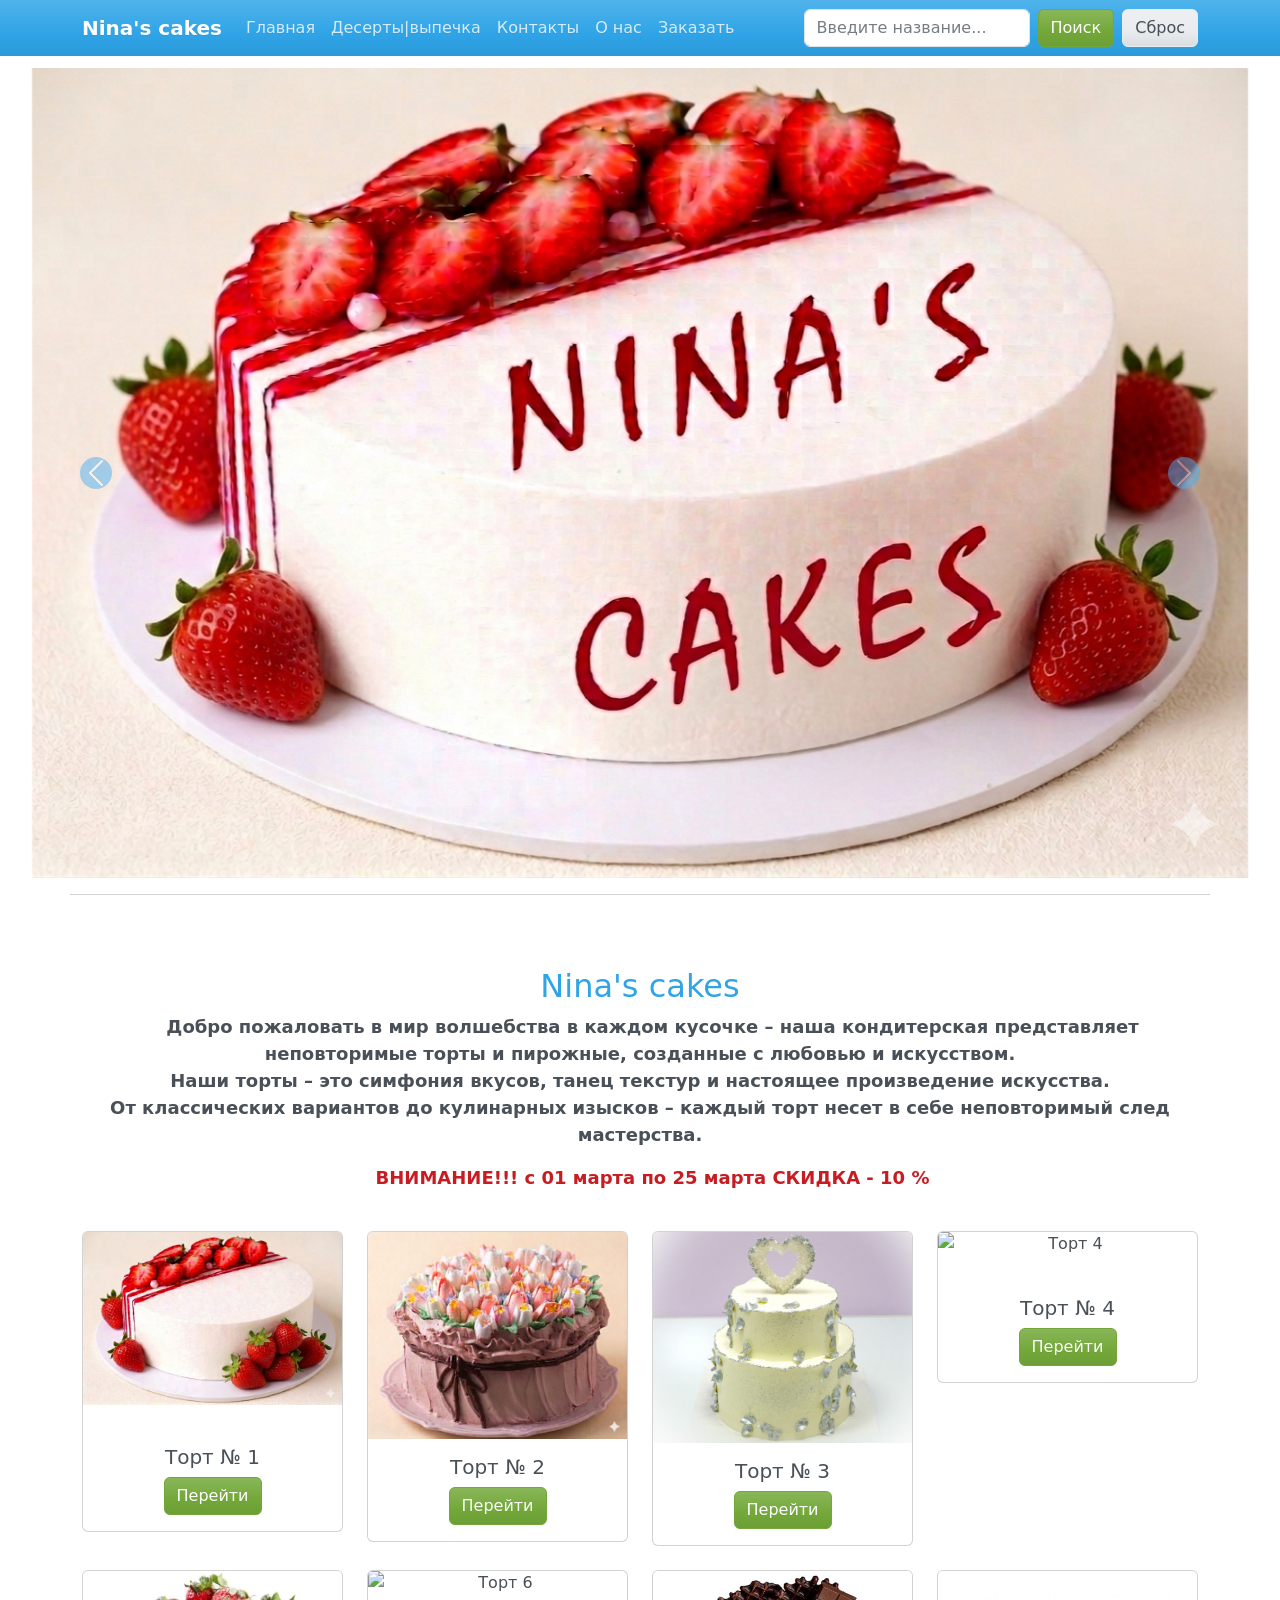
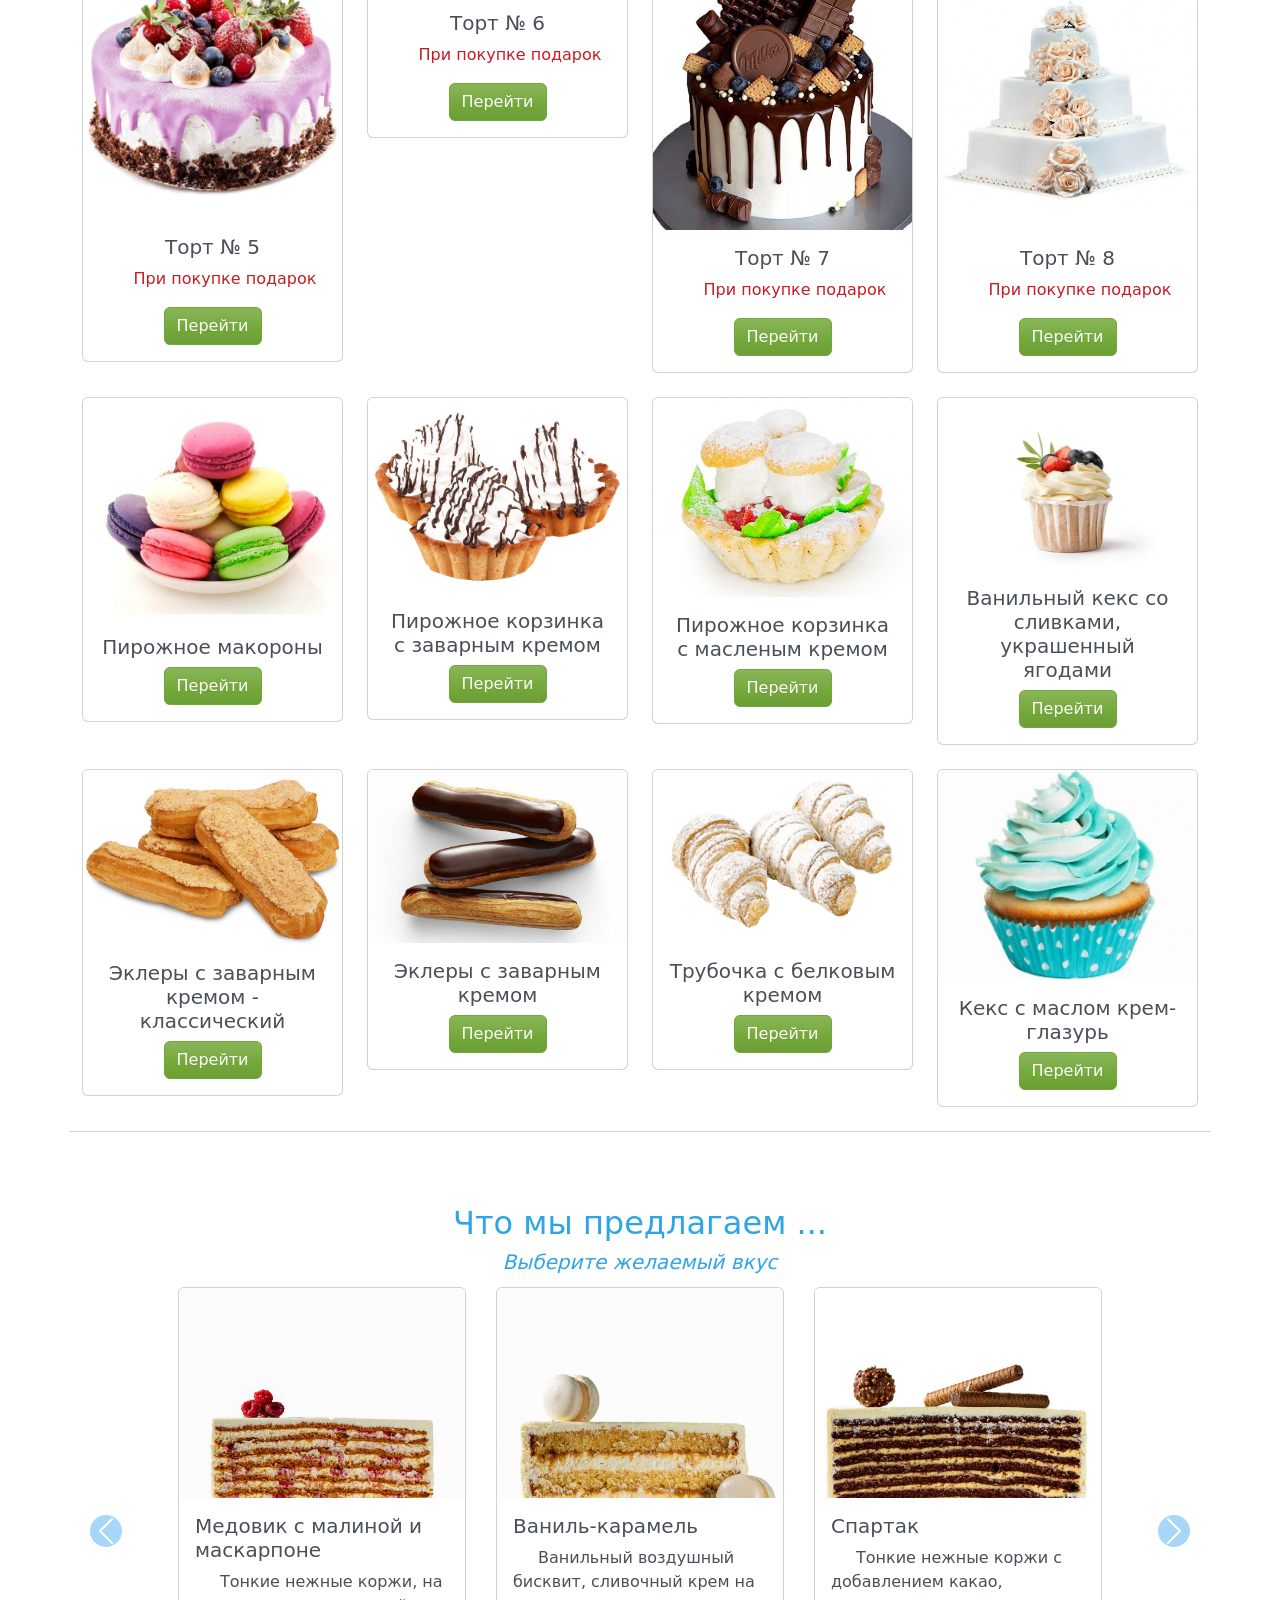
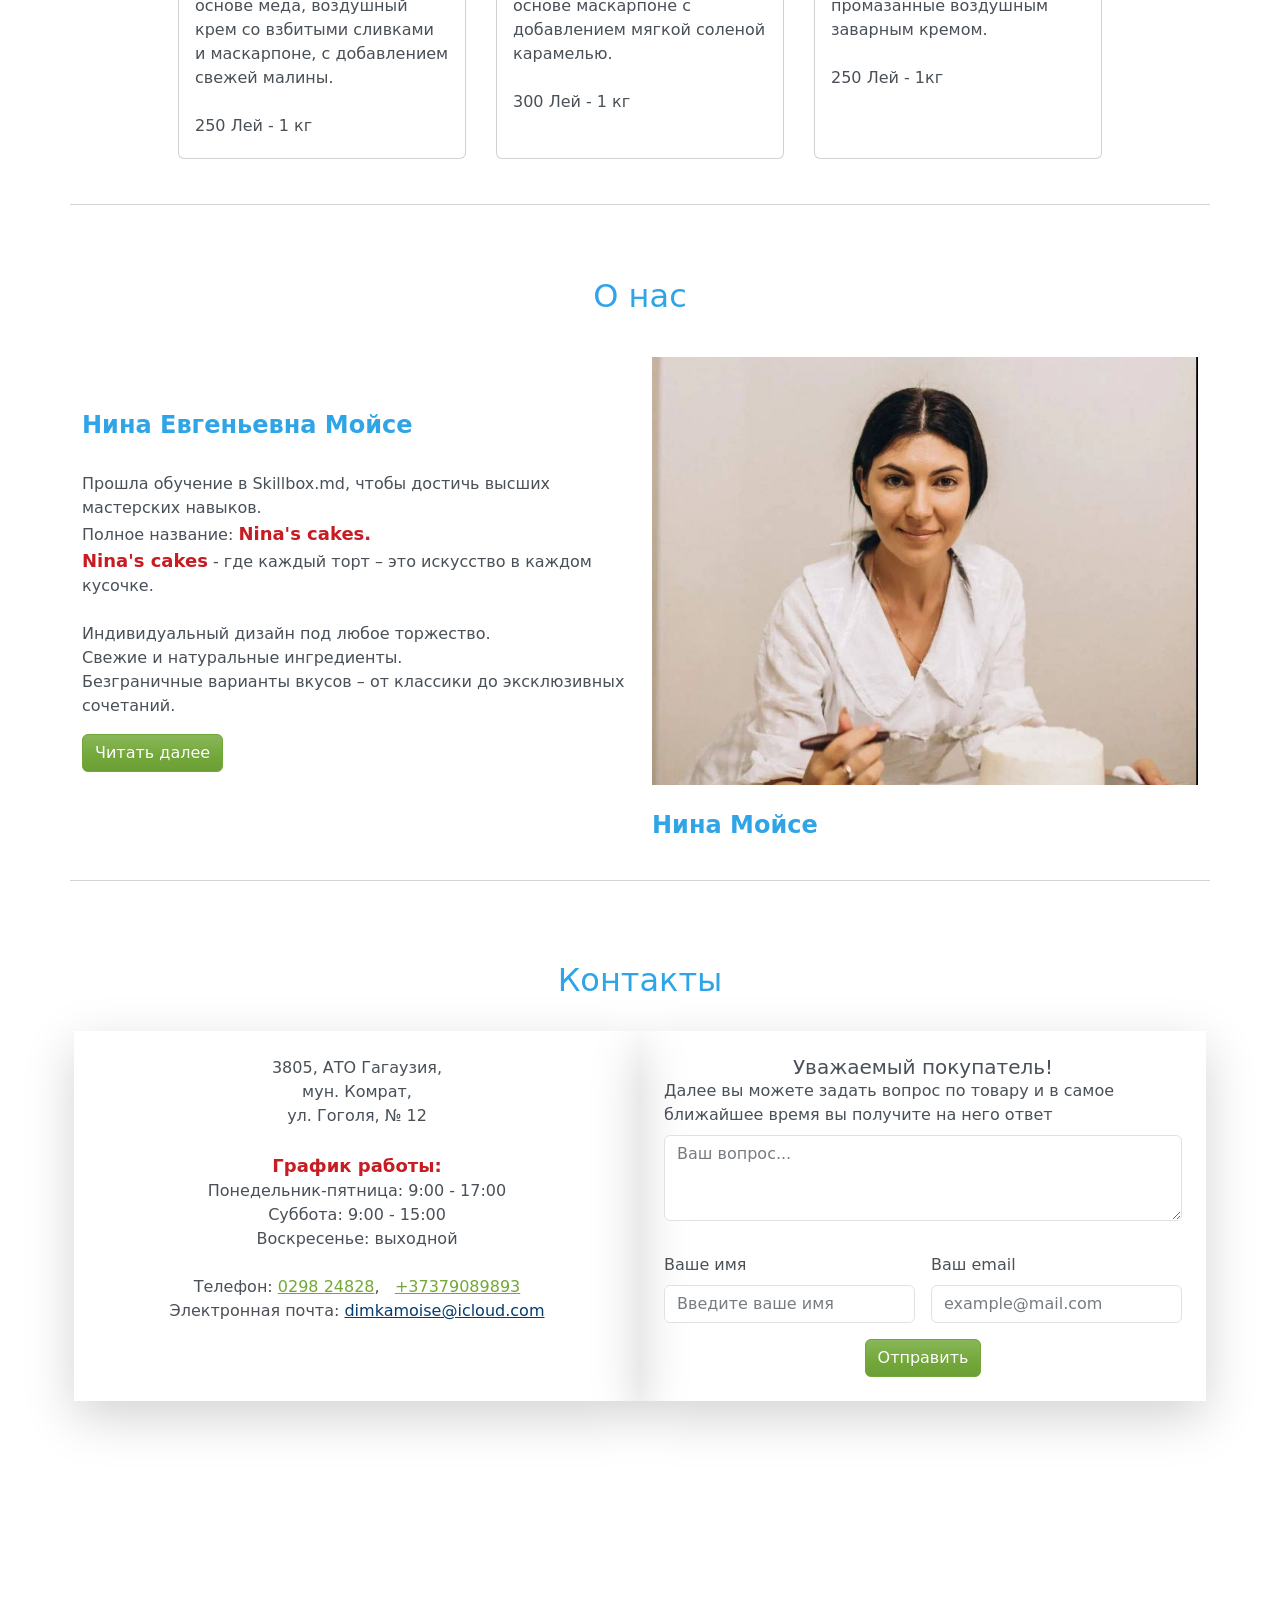
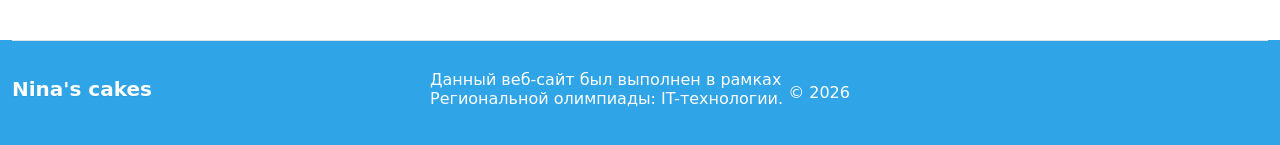
==== commit ce883093: "Update index.html" ====
--- a/index.html
+++ b/index.html
@@ -468,7 +468,7 @@
           Понедельник-пятница: 9:00 - 17:00<br />
           Суббота: 9:00 - 15:00<br />
           Воскресенье: выходной
-        </span> <br /><br />
+        </span> <br><br>
         Телефон: <a href="tel:029824828" class="link-success">0298 24828</a>,&nbsp;&nbsp;
         <a href="tel:+37379089893" class="link-success">+37379089893</a> <br />
         Электронная почта: <a href="mailto:dimkamoise@icloud.com" class="link-info">dimkamoise@icloud.com</a> 
@@ -506,21 +506,23 @@
     </div>
   </div>
 
-  <!-- Footer (оригинальная версия) -->
+  <!-- Footer -->
     <div class="container-fluid bg-primary">
       <footer class="d-flex flex-wrap justify-content-between align-items-center py-3  border-top">
-        <div class="col-md-4 d-flex align-items-center">
-          <a class="navbar-brand" href="#"> Nina's cakes </a>
-        </div>
-        <div class="col-md-4 d-flex align-items-center justify-content-center">
-          Данный веб-сайт был выполнен в рамках Региональной олимпиады: 
-          IT-технологии и не обязательно должен быть согласован с директором или представителем организации.
-            &nbsp;<span>&copy; <span id="year"></span></span>
-        </div>
-
-        <ul class="nav col-md-4 justify-content-end list-unstyled d-flex">
+        <div class="col-md-3 d-flex align-items-center">
+          <a class="navbar-brand" href="#"> <h5> Nina's cakes </a></h5> 
+        </div>
+        <div class="col-md-6 d-flex align-items-center justify-content-center">
+         <h6> Данный веб-сайт был выполнен в рамках <br />Региональной олимпиады: IT-технологии.</h6></br ></br >
+          &nbsp;
+          <span>&copy; 
+           <span id="year"></span>
+          </span>
+        </div>
+
+        <ul class="nav col-md-3 justify-content-end list-unstyled d-flex">
           <li class="ms-3"><a href="https://www.facebook.com/profile.php?id=100064158877873"><svg class="bi" width="24" height="24">
-            <use xlink:href="#facebook" /></svg></a>
+            <use xlink:href="#facebook" /> </svg></a>
           </li>
         </ul>
       </footer>
@@ -564,4 +566,4 @@
     }
   </script>
 </body>
-</html>+</html>
--- a/css/styles.css
+++ b/css/styles.css
@@ -84,6 +84,24 @@
     color: white;
 }
 
+
+
+
+
+.highlight {
+    border: 2px solid red;
+    transform: scale(1.05);
+    transition: 0.3s;
+}
+
+.producti > div {
+    transition: 0.3s;
+}
+
+
+
+
+
 .zakaz {
     margin-top: 100px;
     min-height: 95vh;
@@ -162,4 +180,4 @@
     .img-carousel {
         height: 60vh;
     }
-}+}
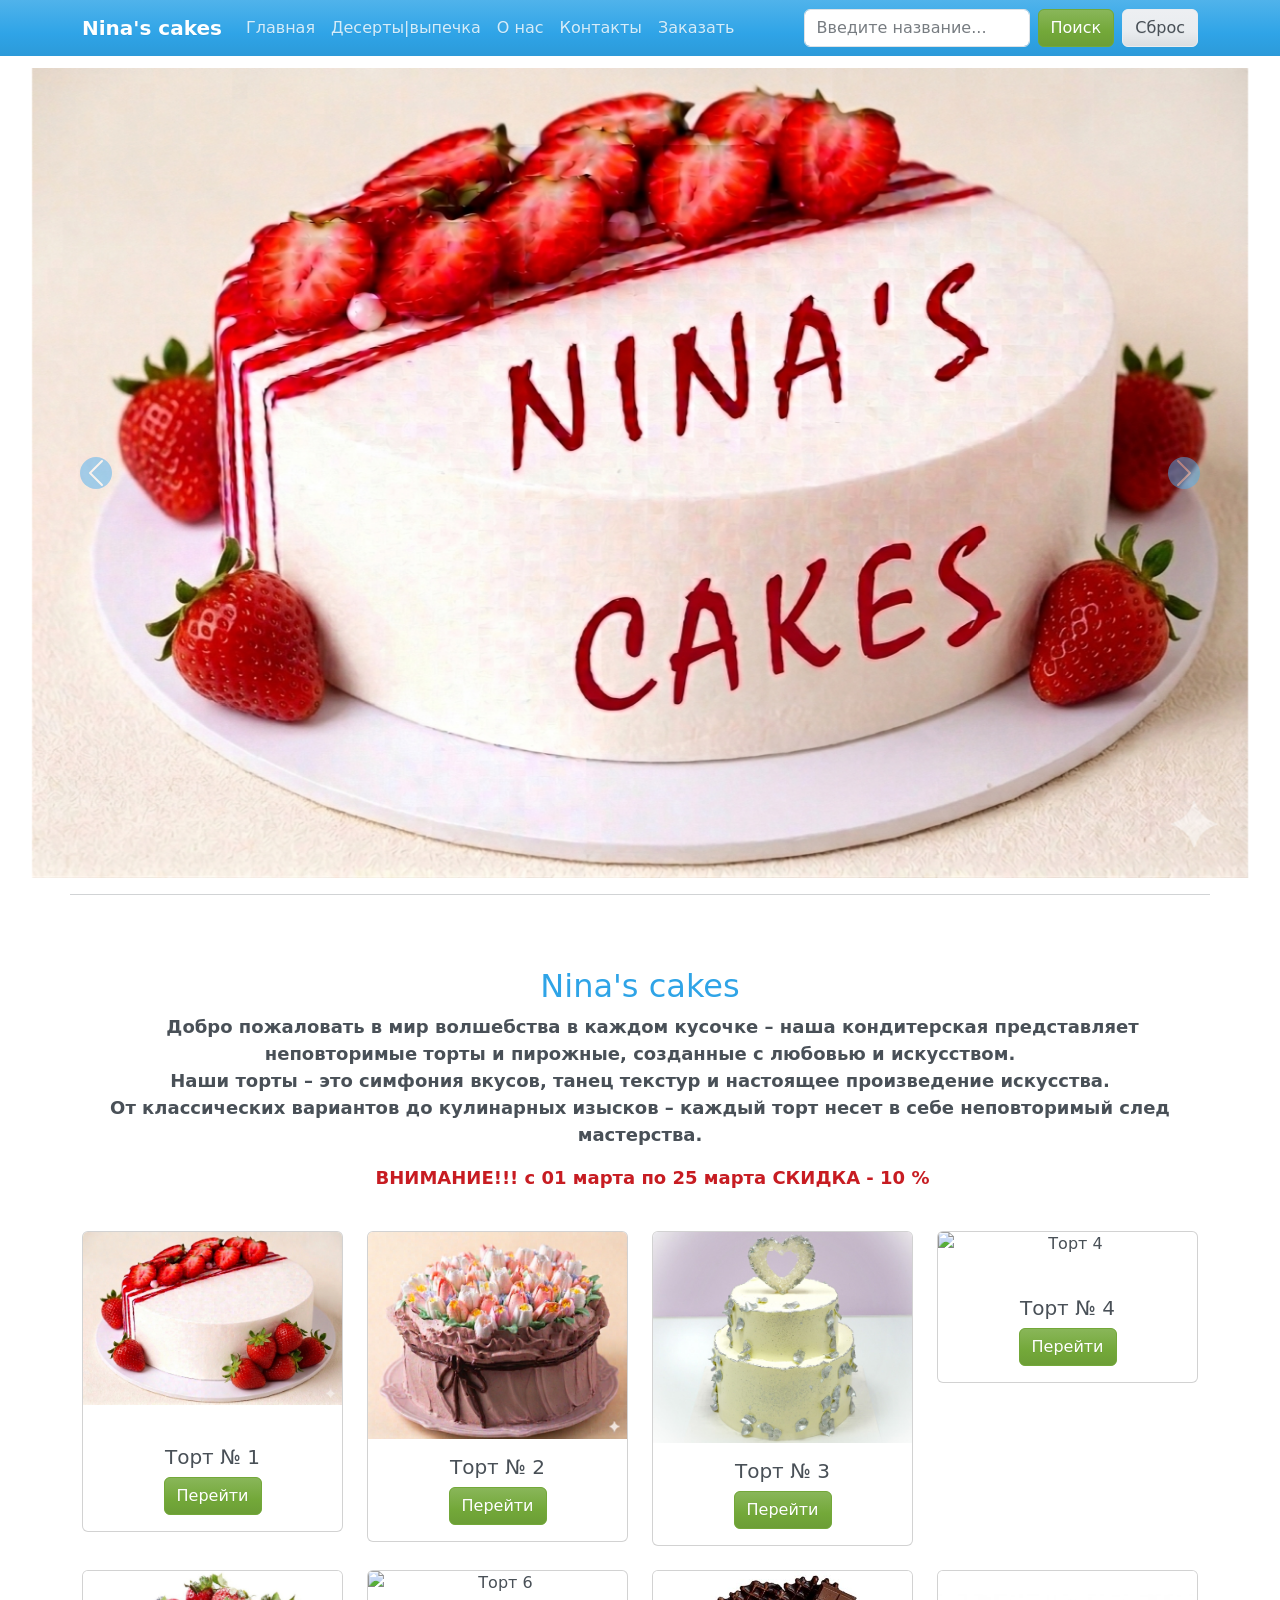
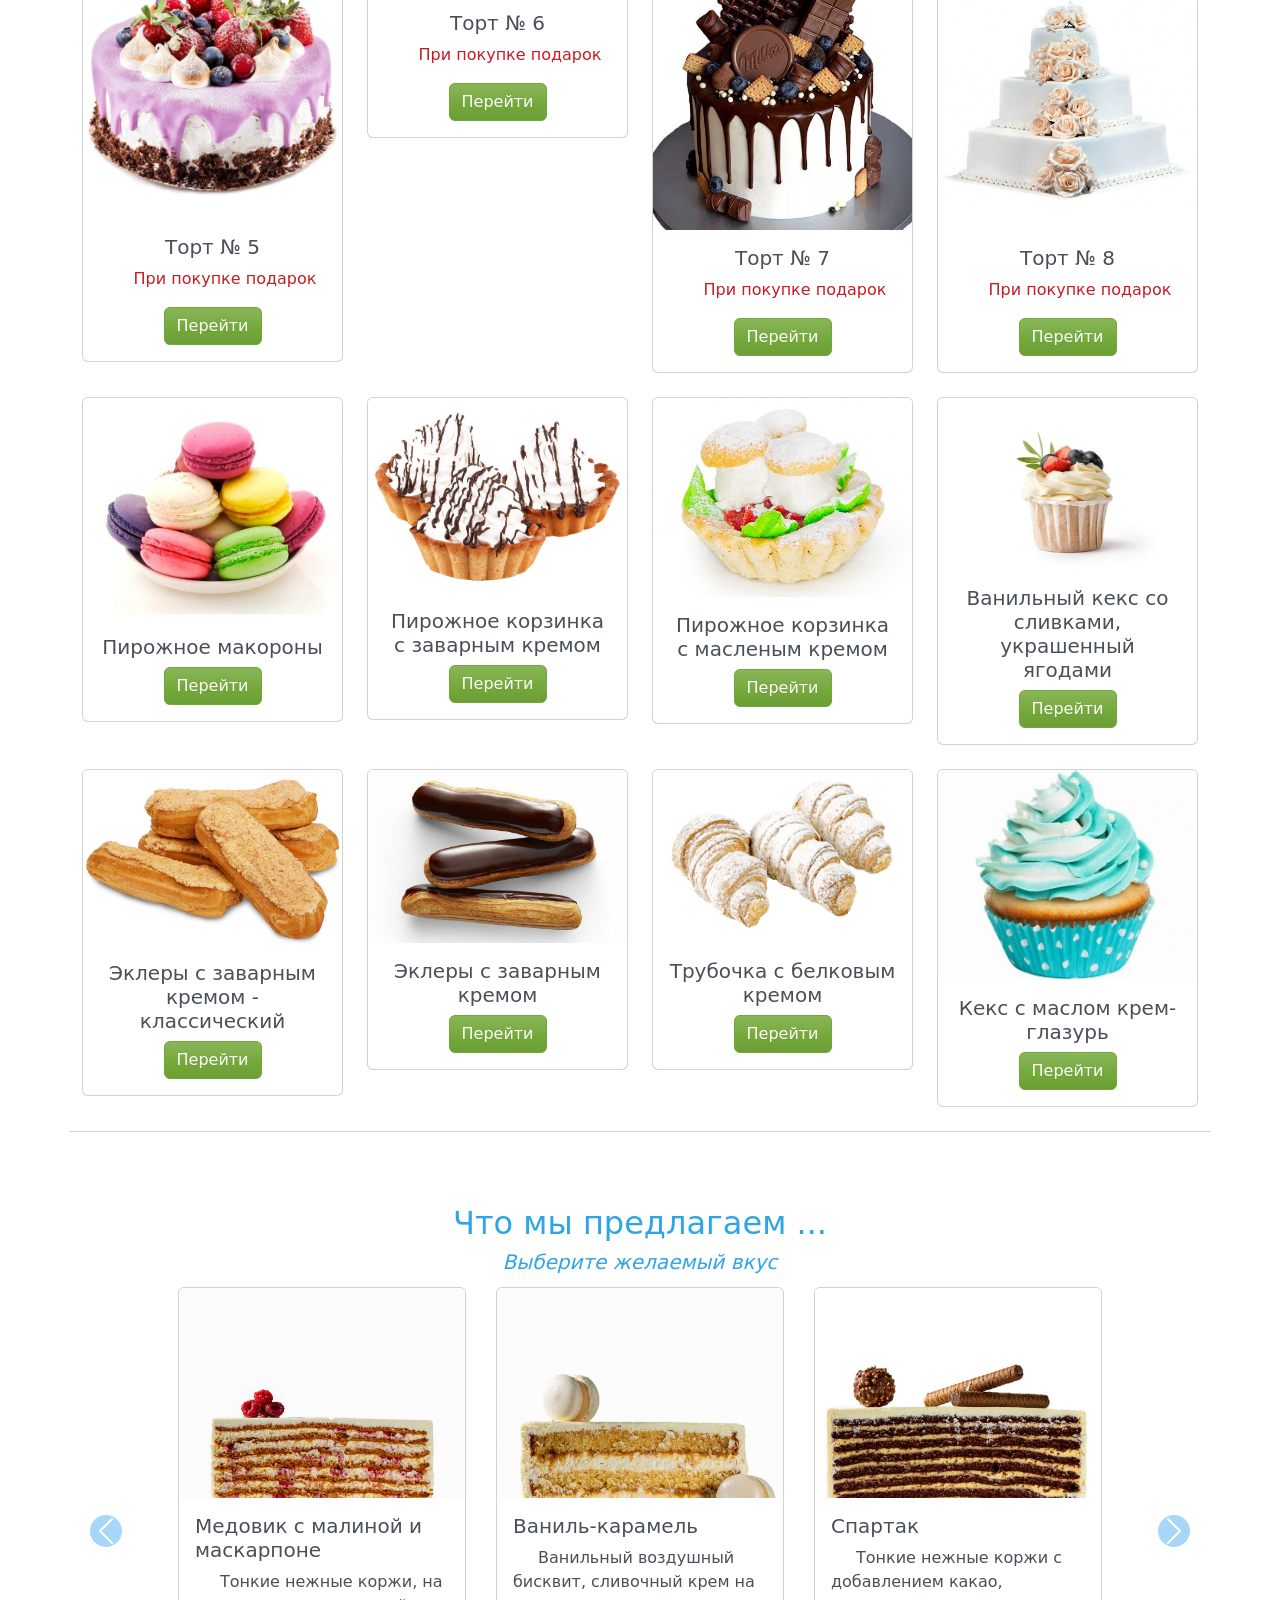
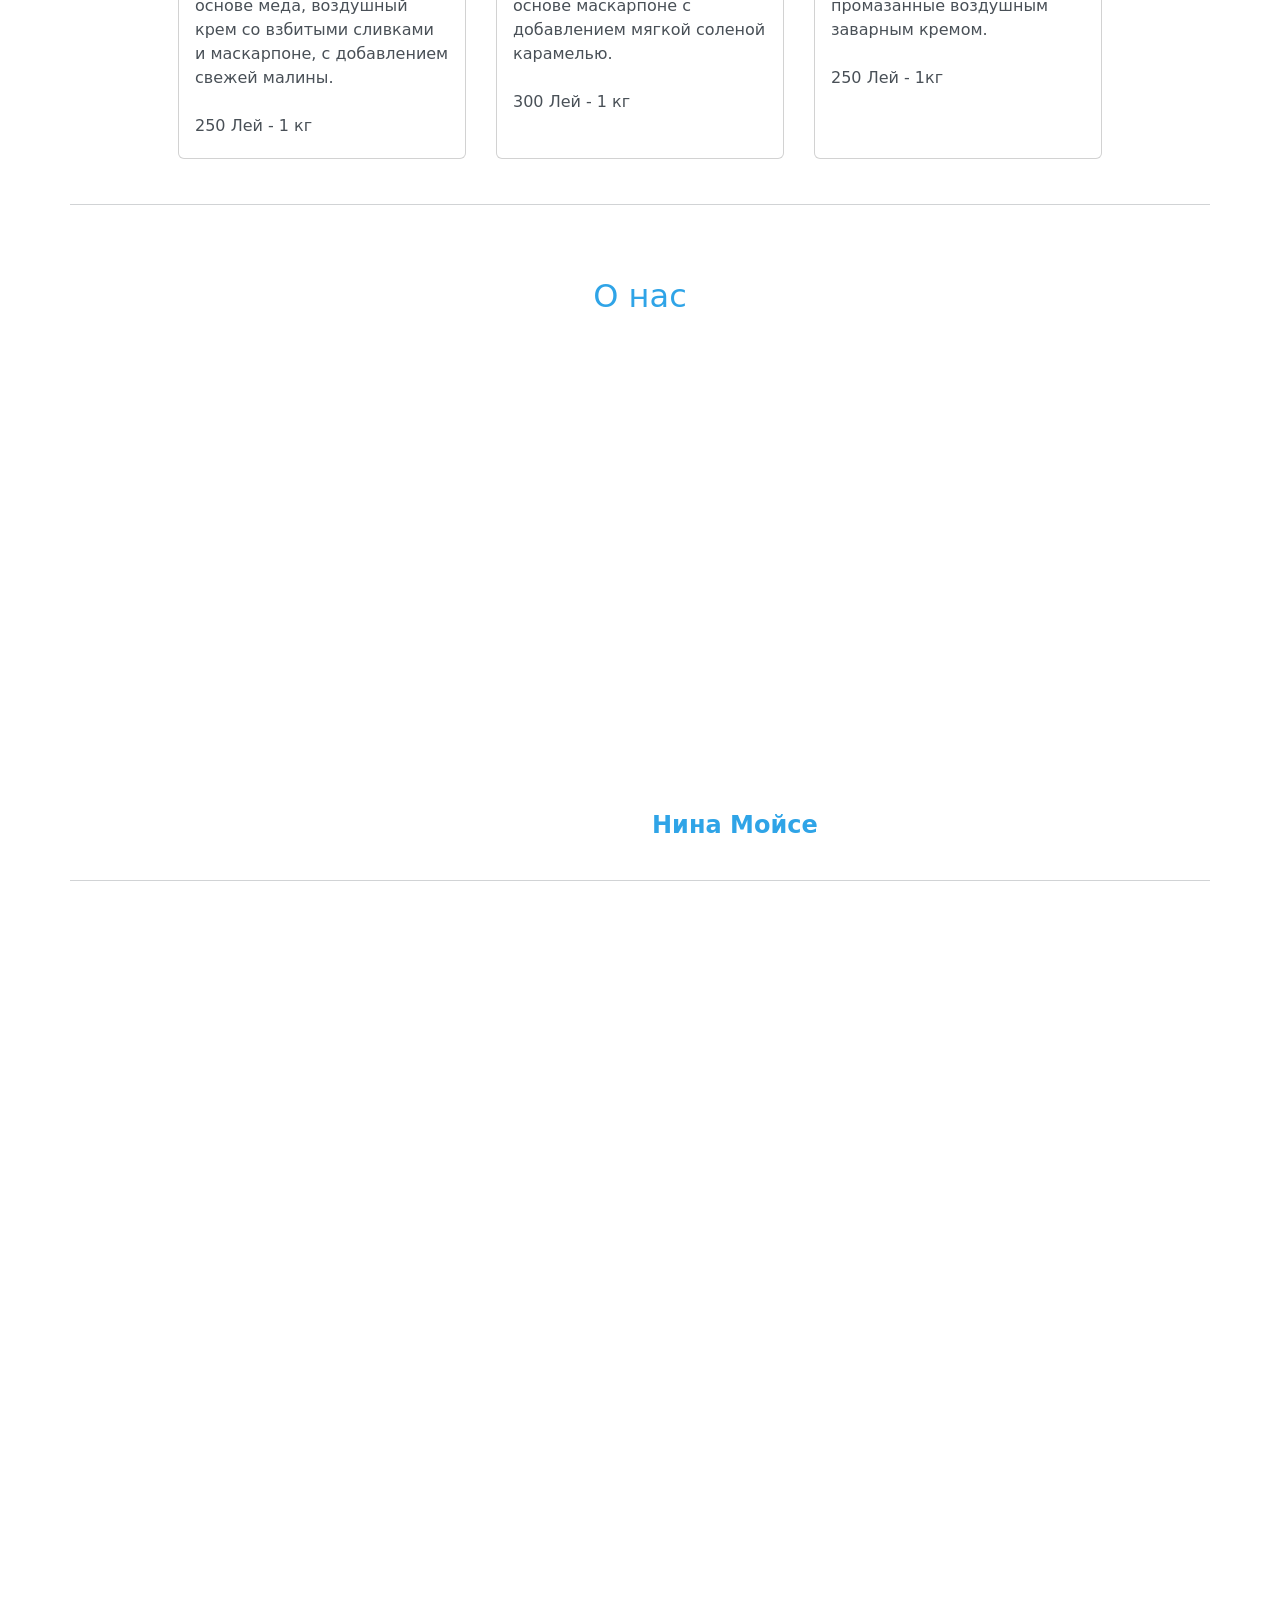
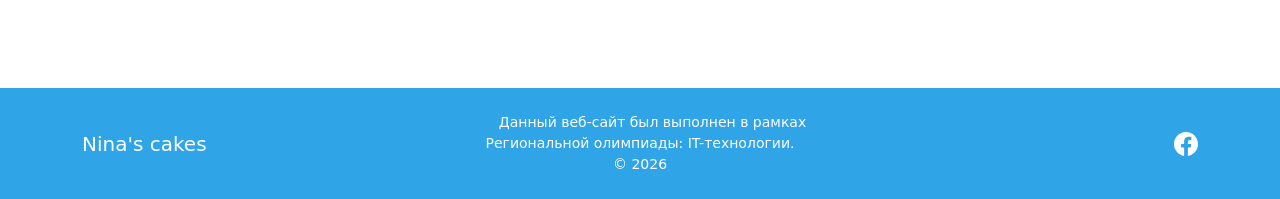
==== commit a8379d4f: "Update index.html" ====
--- a/index.html
+++ b/index.html
@@ -12,7 +12,11 @@
 </head>
 
 <body>
-
+<svg xmlns="http://www.w3.org/2000/svg" style="display: none;">
+    <symbol id="facebook" viewBox="0 0 16 16">
+        <path d="M16 8.049c0-4.446-3.582-8.05-8-8.05C3.58 0-.002 3.603-.002 8.05c0 4.017 2.926 7.347 6.75 7.951v-5.625h-2.03V8.05H6.75V6.275c0-2.017 1.195-3.131 3.022-3.131.876 0 1.791.157 1.791.157v1.98h-1.009c-.993 0-1.303.621-1.303 1.258v1.51h2.218l-.354 2.326H9.25V16c3.824-.604 6.75-3.934 6.75-7.951z"/>
+    </symbol>
+</svg>
   <nav class="navbar navbar-expand-lg navbar-dark bg-primary fixed-top">
     <div class="container">
       <a class="navbar-brand" href="#">Nina's cakes</a>
@@ -23,8 +27,11 @@
         <ul class="navbar-nav me-auto mb-2 mb-lg-0">
           <li class="nav-item"><a class="nav-link" href="#">Главная</a></li>
           <li class="nav-item"><a class="nav-link" href="#products">Десерты|выпечка</a></li>
+          
+          <li class="nav-item"><a class="nav-link" href="#about">О нас</a></li>
+
           <li class="nav-item"><a class="nav-link" href="#contacts">Контакты</a></li>
-          <li class="nav-item"><a class="nav-link" href="#about">О нас</a></li>
+          
           <li class="nav-item"><a class="nav-link" href="pages/order.html">Заказать</a></li>
         </ul>
         
@@ -507,23 +514,27 @@
   </div>
 
   <!-- Footer -->
-    <div class="container-fluid bg-primary">
-      <footer class="d-flex flex-wrap justify-content-between align-items-center py-3  border-top">
+    <div class="container-fluid bg-primary mt-5">
+      <footer class="container d-flex flex-wrap justify-content-between align-items-center py-4 text-white">
         <div class="col-md-3 d-flex align-items-center">
-          <a class="navbar-brand" href="#"> <h5> Nina's cakes </a></h5> 
-        </div>
-        <div class="col-md-6 d-flex align-items-center justify-content-center">
-         <h6> Данный веб-сайт был выполнен в рамках <br />Региональной олимпиады: IT-технологии.</h6></br ></br >
-          &nbsp;
-          <span>&copy; 
-           <span id="year"></span>
-          </span>
-        </div>
-
-        <ul class="nav col-md-3 justify-content-end list-unstyled d-flex">
-          <li class="ms-3"><a href="https://www.facebook.com/profile.php?id=100064158877873"><svg class="bi" width="24" height="24">
-            <use xlink:href="#facebook" /> </svg></a>
-          </li>
+            <h5 class="mb-0">Nina's cakes</h5>
+        </div>
+
+        <div class="col-md-6 text-center">
+            <p class="mb-0 small">
+                Данный веб-сайт был выполнен в рамках <br />Региональной олимпиады: IT-технологии.<br>
+                © <span id="year"></span>
+            </p>
+        </div>
+
+        <ul class="nav col-md-3 justify-content-end list-unstyled d-flex mb-0">
+            <li class="ms-3">
+                <a class="text-white" href="https://www.facebook.com/profile.php?id=100064158877873">
+                    <svg width="24" height="24" fill="currentColor">
+                        <use xlink:href="#facebook" />
+                    </svg>
+                </a>
+            </li>
         </ul>
       </footer>
     </div>
